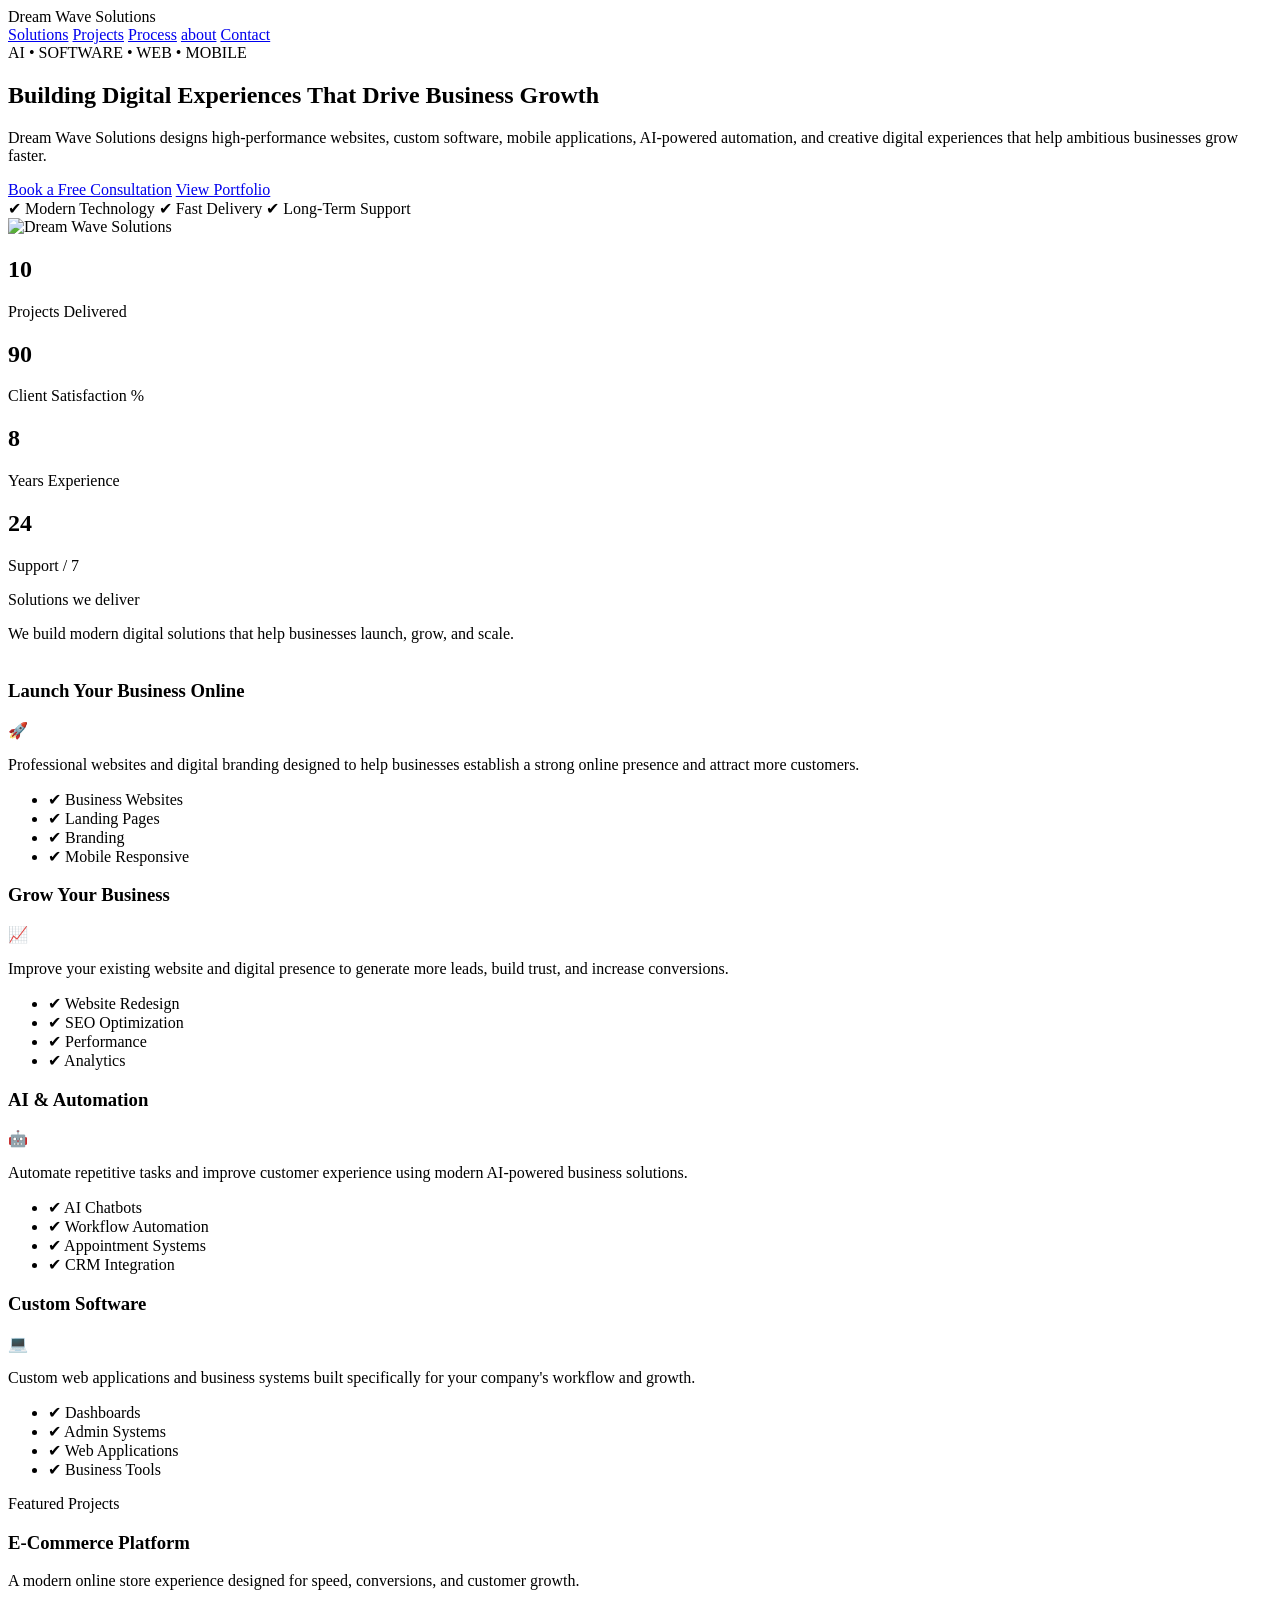
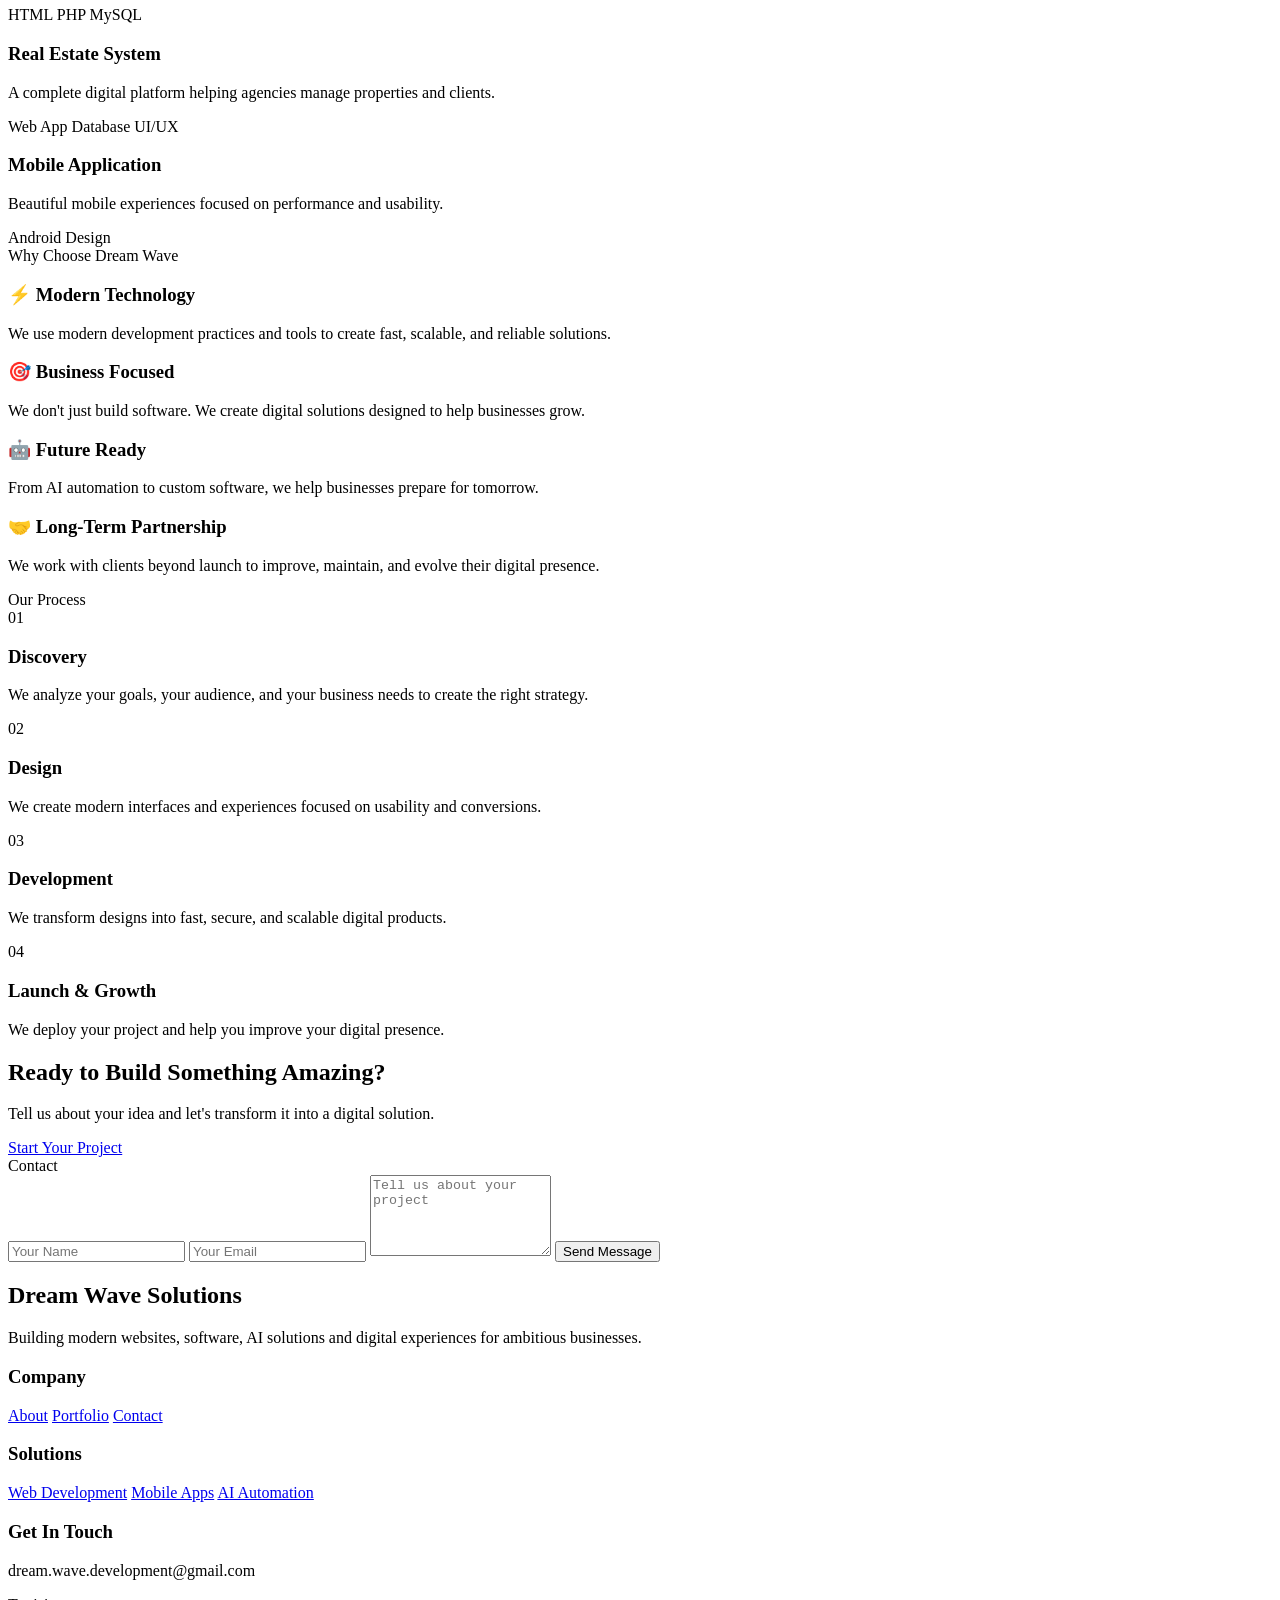
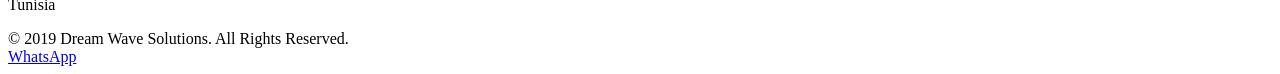
==== index.html @ eea2f9a0 "Update index.html" ====
<!DOCTYPE html>
<html lang="en">

<head>
    <meta charset="UTF-8" />
    <meta name="viewport" content="width=device-width, initial-scale=1.0" />
    <title>Dream Wave Solutions</title>

    <link href="https://fonts.googleapis.com/css2?family=Inter:wght@300;400;500;600;700&display=swap" rel="stylesheet">
    <link rel="stylesheet" href="css/style.css">

</head>

<body>
    <div class="cursor-dot"></div>
    <div class="cursor-glow"></div>
    <div class="blur blur1"></div>
    <div class="blur blur2"></div>

    <div class="nav">
        <div class="logo">
            <span>Dream Wave</span> Solutions
        </div>
        <div>
            <a href="solutions.html" data-section="solutions">Solutions</a>
            <a href="projects.html" data-section="work">Projects</a>
            <a href="process.html" data-section="process">Process</a>
            <a href="about.html" data-section="why">about</a>
            <a href="contact.html" data-section="contact">Contact</a>
        </div>
        <div class="scroll-progress"></div>
    </div>

    <section class="hero">
        <div class="hero-content">
            <div class="hero-grid"></div>

            <div class="hero-badge">

                AI • SOFTWARE • WEB • MOBILE

            </div>
            <h1>Building Digital Experiences That Drive Business Growth</h1>
            <p>Dream Wave Solutions designs high-performance websites, custom software, mobile applications, AI-powered automation, and creative digital experiences that help ambitious businesses grow faster.</p>

            <div class="cta">
                <a href="contact.html" class="btn primary">Book a Free Consultation</a>
                <a href="projects.html" class="btn secondary">View Portfolio</a>
            </div>
            <div class="trust">

                ✔ Modern Technology ✔ Fast Delivery ✔ Long-Term Support

            </div>

        </div>
        <div class="hero-visual">

            <div class="laptop">

                <div class="screen">

                    <div class="screen-glow"></div>
                    <img src="assets/images/Dream_Wave.png" alt="Dream Wave Solutions" class="laptop-screen-image">

                </div>

            </div>

        </div>
    </section>

    <section class="stats">

        <div class="stat">
            <h2 class="count" data-target="40">10</h2>
            <p>Projects Delivered</p>
        </div>

        <div class="stat">
            <h2 class="count" data-target="100">90</h2>
            <p>Client Satisfaction %</p>
        </div>

        <div class="stat">
            <h2 class="count" data-target="8">8</h2>
            <p>Years Experience</p>
        </div>

        <div class="stat">
            <h2 class="count" data-target="24">24</h2>
            <p>Support / 7</p>
        </div>

    </section>

    <section id="solutions">
        <div class="title">
            Solutions we deliver
        </div>

        <p class="section-subtitle">
            We build modern digital solutions that help businesses launch, grow, and scale.
            <br>
            <br>
        </p>


        <div class="grid">

            <div class="card">

                <h3>Launch Your Business Online</h3>
                <div class="icon">🚀</div>

                <p>
                    Professional websites and digital branding designed to help businesses establish a strong online presence and attract more customers.
                </p>

                <ul>
                    <li>✔ Business Websites</li>
                    <li>✔ Landing Pages</li>
                    <li>✔ Branding</li>
                    <li>✔ Mobile Responsive</li>
                </ul>
            </div>

            <div class="card">

                <h3>Grow Your Business</h3>
                <div class="icon">📈</div>

                <p>
                    Improve your existing website and digital presence to generate more leads, build trust, and increase conversions.
                </p>

                <ul>
                    <li>✔ Website Redesign</li>
                    <li>✔ SEO Optimization</li>
                    <li>✔ Performance</li>
                    <li>✔ Analytics</li>
                </ul>
            </div>

            <div class="card">

                <h3>AI & Automation</h3>
                <div class="icon">🤖</div>

                <p>
                    Automate repetitive tasks and improve customer experience using modern AI-powered business solutions.
                </p>

                <ul>
                    <li>✔ AI Chatbots</li>
                    <li>✔ Workflow Automation</li>
                    <li>✔ Appointment Systems</li>
                    <li>✔ CRM Integration</li>
                </ul>
            </div>

            <div class="card">

                <h3>Custom Software</h3>
                <div class="icon">💻</div>


                <p>
                    Custom web applications and business systems built specifically for your company's workflow and growth.
                </p>

                <ul>
                    <li>✔ Dashboards</li>
                    <li>✔ Admin Systems</li>
                    <li>✔ Web Applications</li>
                    <li>✔ Business Tools</li>
                </ul>
            </div>

        </div>

    </section>
    <section id="work">

        <div class="title">
            Featured Projects
        </div>


        <div class="projects">


            <div class="project-card">

                <div class="project-image ecommerce">
                </div>

                <div class="project-content">

                    <h3>E-Commerce Platform</h3>

                    <p>
                        A modern online store experience designed for speed, conversions, and customer growth.
                    </p>

                    <div class="tags">
                        <span>HTML</span>
                        <span>PHP</span>
                        <span>MySQL</span>
                    </div>

                </div>

            </div>



            <div class="project-card">

                <div class="project-image realestate">
                </div>

                <div class="project-content">

                    <h3>Real Estate System</h3>

                    <p>
                        A complete digital platform helping agencies manage properties and clients.
                    </p>

                    <div class="tags">
                        <span>Web App</span>
                        <span>Database</span>
                        <span>UI/UX</span>
                    </div>

                </div>

            </div>



            <div class="project-card">

                <div class="project-image mobile">
                </div>

                <div class="project-content">

                    <h3>Mobile Application</h3>

                    <p>
                        Beautiful mobile experiences focused on performance and usability.
                    </p>

                    <div class="tags">
                        <span>Android</span>
                        <span>Design</span>
                    </div>

                </div>

            </div>


        </div>

    </section>

    <section id="why">

        <div class="title">
            Why Choose Dream Wave
        </div>


        <div class="grid">

            <div class="card">

                <h3>⚡ Modern Technology</h3>

                <p>
                    We use modern development practices and tools to create fast, scalable, and reliable solutions.
                </p>

            </div>


            <div class="card">

                <h3>🎯 Business Focused</h3>

                <p>
                    We don't just build software. We create digital solutions designed to help businesses grow.
                </p>

            </div>


            <div class="card">

                <h3>🤖 Future Ready</h3>

                <p>
                    From AI automation to custom software, we help businesses prepare for tomorrow.
                </p>

            </div>


            <div class="card">

                <h3>🤝 Long-Term Partnership</h3>

                <p>
                    We work with clients beyond launch to improve, maintain, and evolve their digital presence.
                </p>

            </div>


        </div>

    </section>
    <section id="process">

        <div class="title">
            Our Process
        </div>


        <div class="timeline">


            <div class="step">

                <div class="number">
                    01
                </div>

                <div class="step-content">

                    <h3>Discovery</h3>

                    <p>
                        We analyze your goals, your audience, and your business needs to create the right strategy.
                    </p>

                </div>

            </div>



            <div class="step">

                <div class="number">
                    02
                </div>

                <div class="step-content">

                    <h3>Design</h3>

                    <p>
                        We create modern interfaces and experiences focused on usability and conversions.
                    </p>

                </div>

            </div>



            <div class="step">

                <div class="number">
                    03
                </div>

                <div class="step-content">

                    <h3>Development</h3>

                    <p>
                        We transform designs into fast, secure, and scalable digital products.
                    </p>

                </div>

            </div>



            <div class="step">

                <div class="number">
                    04
                </div>

                <div class="step-content">

                    <h3>Launch & Growth</h3>

                    <p>
                        We deploy your project and help you improve your digital presence.
                    </p>

                </div>

            </div>


        </div>


    </section>

    <section class="cta-section">

        <h2>
            Ready to Build Something Amazing?
        </h2>

        <p>
            Tell us about your idea and let's transform it into a digital solution.
        </p>

        <a href="#contact" class="btn primary">
        Start Your Project
        </a>

    </section>



    <section id="contact">
        <div class="title">Contact</div>

        <form class="contact-box" action="https://formsubmit.co/dreamwavesolutions@gmail.com" method="POST">
            <input type="hidden" name="_captcha" value="false">
            <input type="hidden" name="_subject" value="New Client Request">

            <input type="text" name="name" placeholder="Your Name" required>
            <input type="email" name="email" placeholder="Your Email" required>
            <textarea name="message" rows="5" placeholder="Tell us about your project" required></textarea>

            <button type="submit">Send Message</button>
        </form>
    </section>

    <footer class="footer">

        <div class="footer-grid">

            <div>

                <h2>Dream Wave Solutions</h2>

                <p>
                    Building modern websites, software, AI solutions and digital experiences for ambitious businesses.
                </p>

            </div>


            <div>

                <h3>Company</h3>

                <a href="#">About</a>
                <a href="#">Portfolio</a>
                <a href="#">Contact</a>

            </div>


            <div>

                <h3>Solutions</h3>

                <a href="#">Web Development</a>
                <a href="#">Mobile Apps</a>
                <a href="#">AI Automation</a>

            </div>


            <div>

                <h3>Get In Touch</h3>

                <p>dream.wave.development@gmail.com </p>

                <p>Tunisia</p>

            </div>

        </div>

        <div class="copyright">

            © 2019 Dream Wave Solutions. All Rights Reserved.

        </div>

    </footer>

    <a class="wa" href="https://wa.me/21654030445">WhatsApp</a>
    <script src="js/script.js"></script>

</body>

</html>
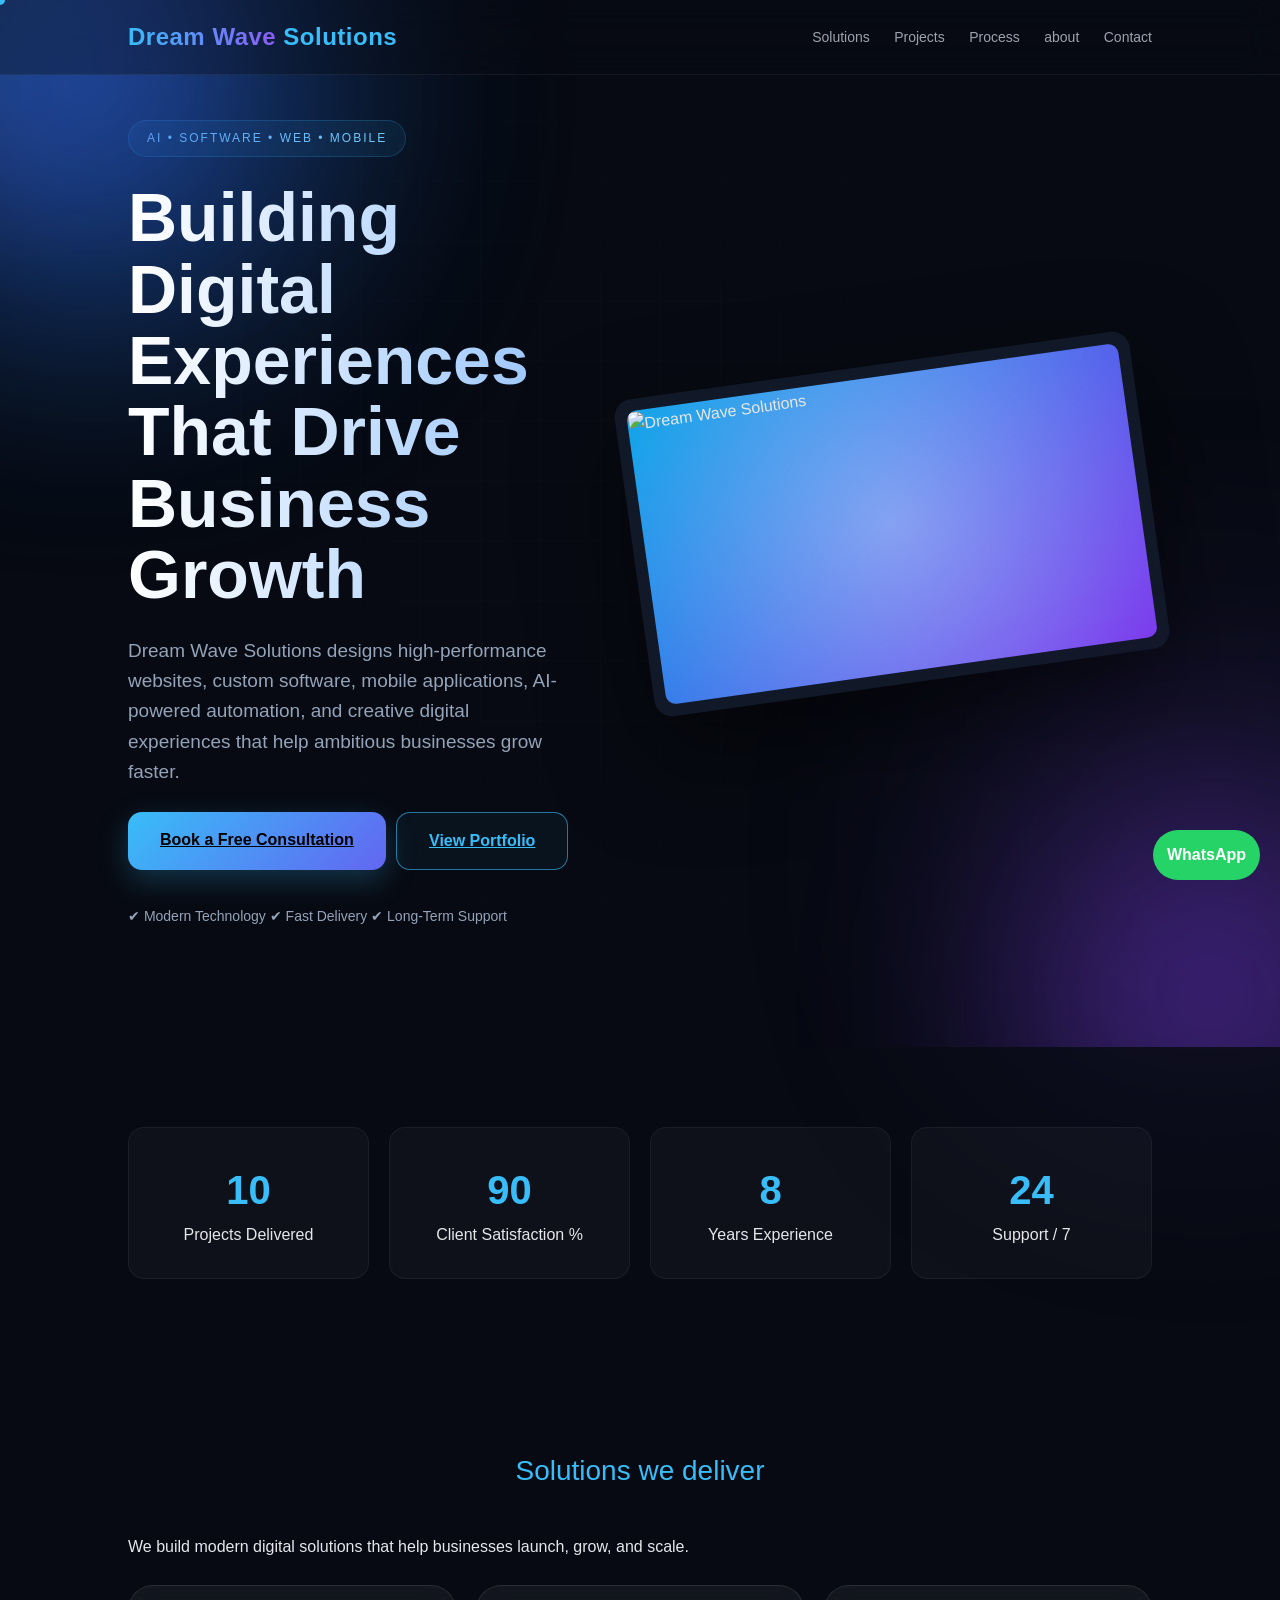
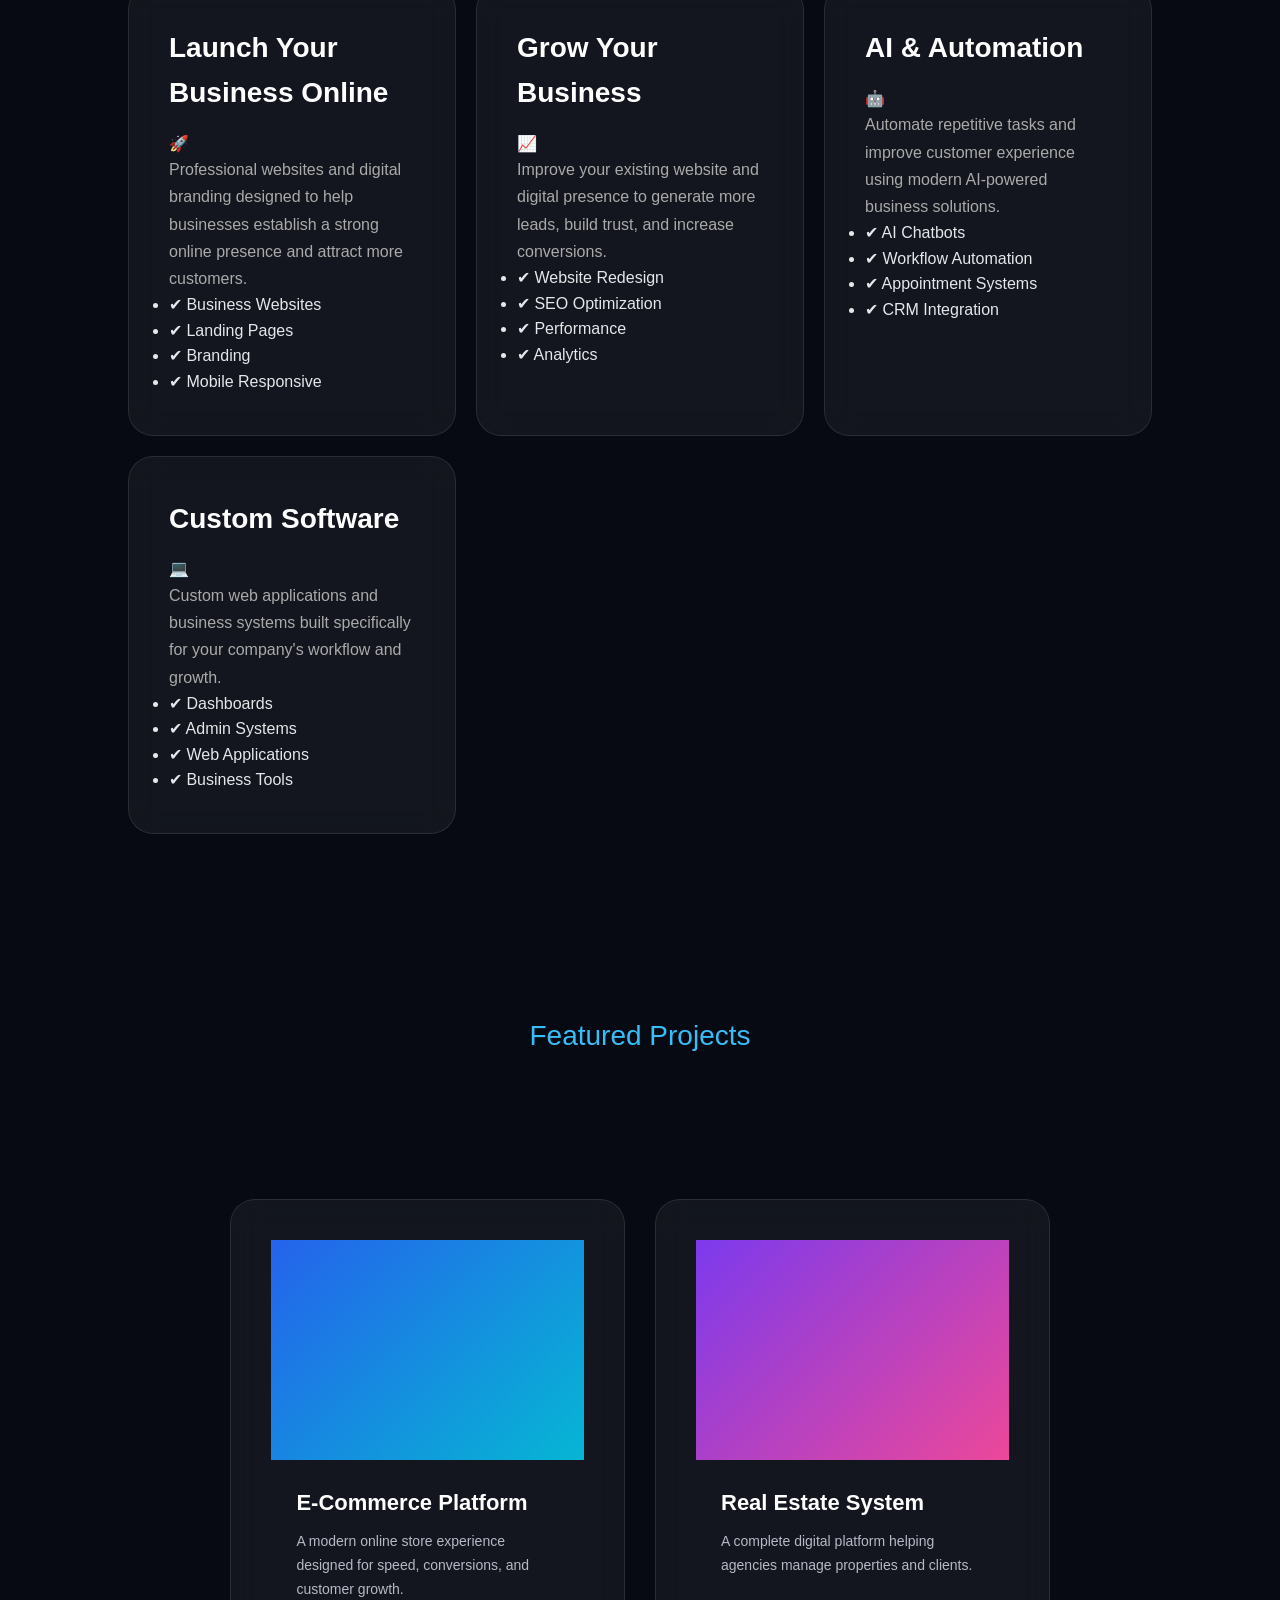
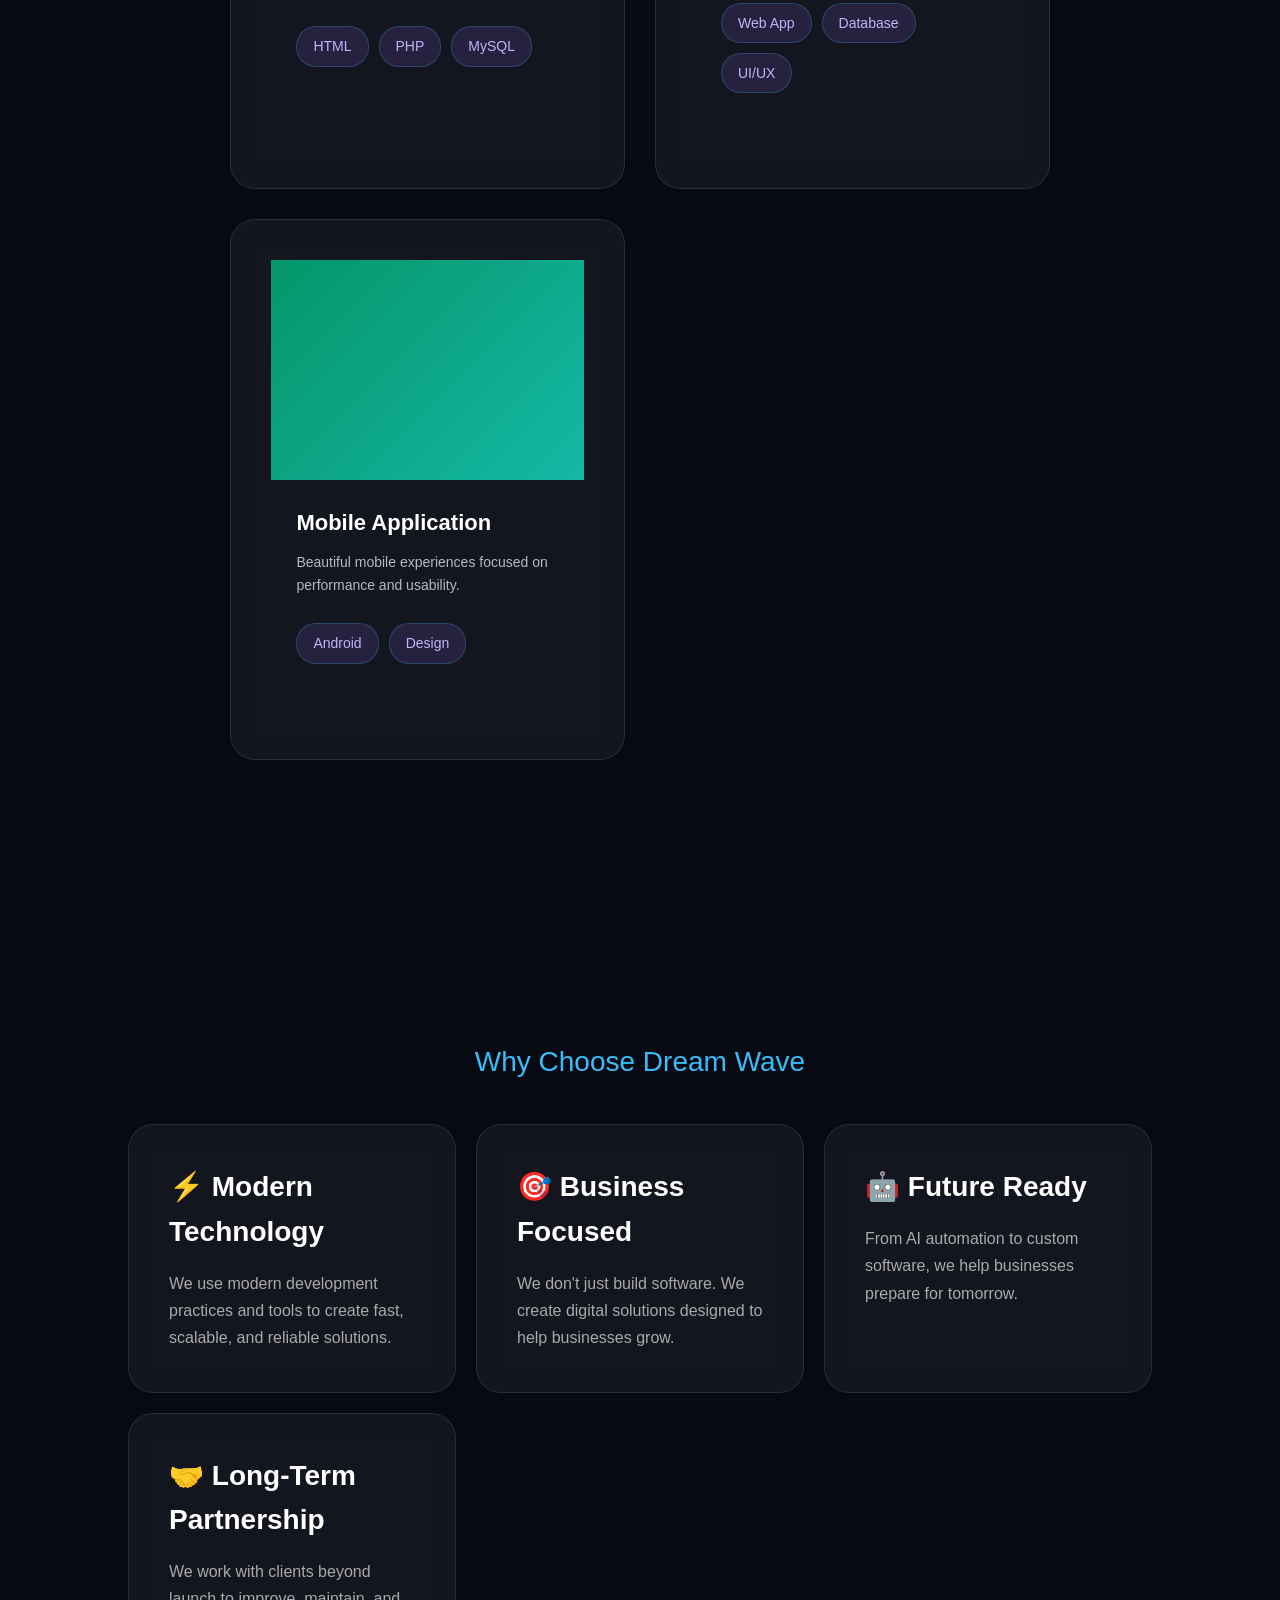
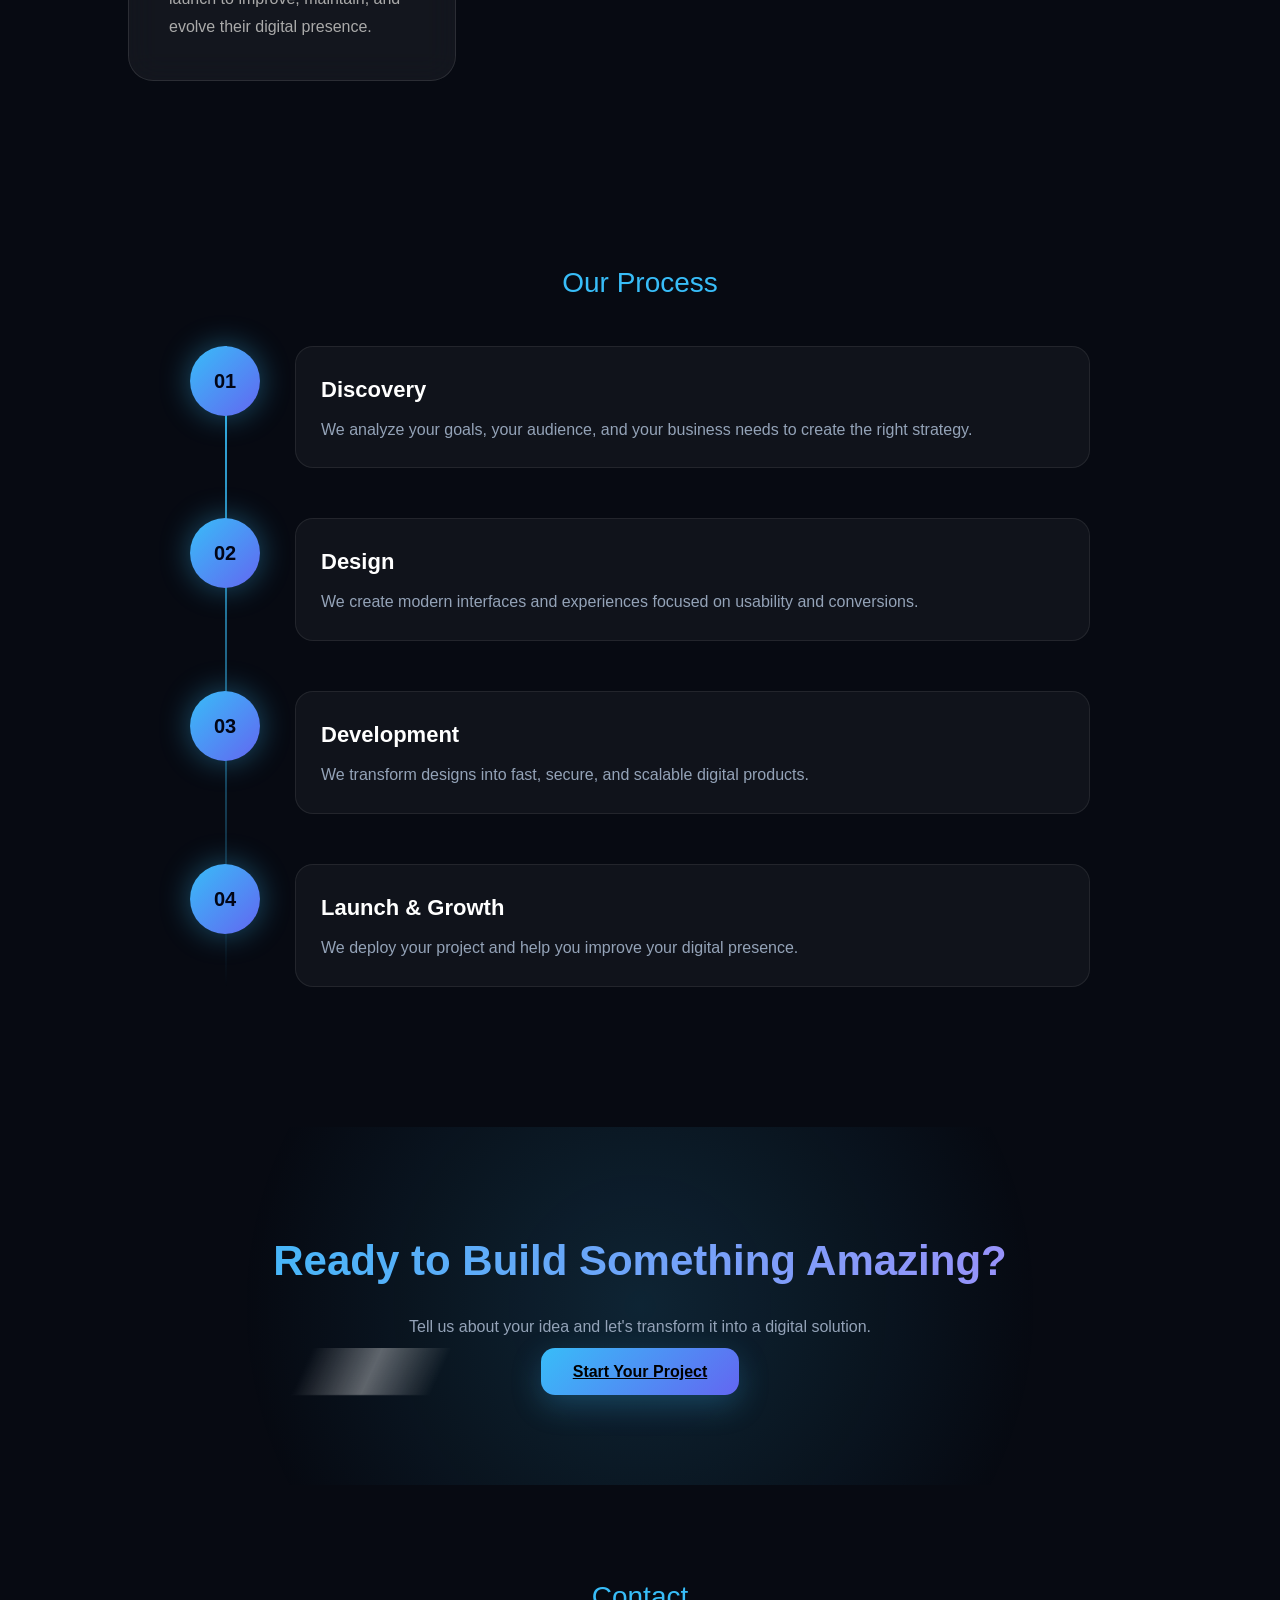
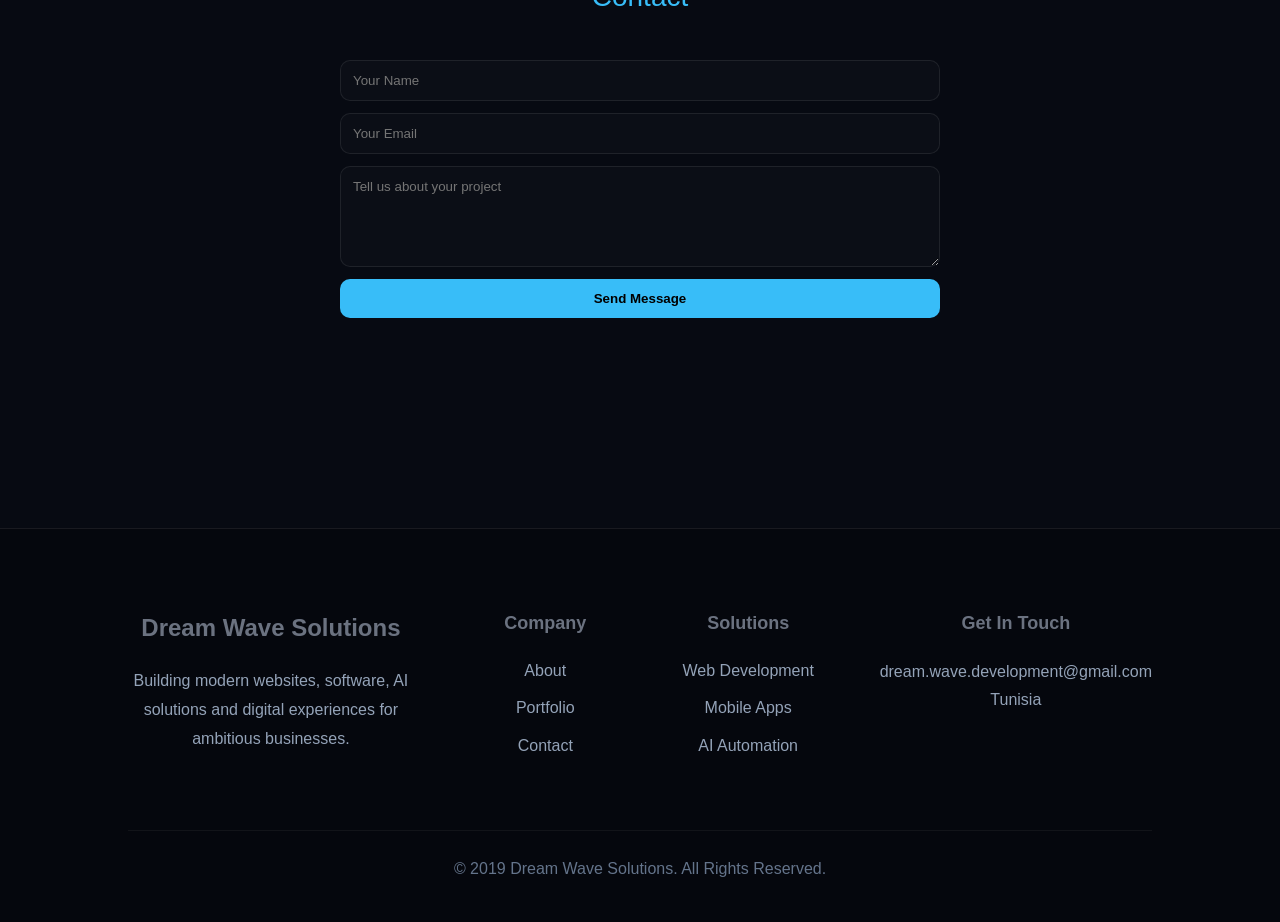
==== commit 41584bcb: "Update index.html" ====
--- a/index.html
+++ b/index.html
@@ -7,7 +7,7 @@
     <title>Dream Wave Solutions</title>
 
     <link href="https://fonts.googleapis.com/css2?family=Inter:wght@300;400;500;600;700&display=swap" rel="stylesheet">
-    <link rel="stylesheet" href="css/style.css">
+    <link rel="stylesheet" href="style.css">
 
 </head>
 
@@ -508,7 +508,7 @@
     </footer>
 
     <a class="wa" href="https://wa.me/21654030445">WhatsApp</a>
-    <script src="js/script.js"></script>
+    <script src="script.js"></script>
 
 </body>
 
--- a/style.css
+++ b/style.css
@@ -0,0 +1,1450 @@
+
+* {
+    margin: 0;
+    padding: 0;
+    box-sizing: border-box;
+    font-family: 'Inter', sans-serif;
+}
+
+.blur {
+    position: fixed;
+    border-radius: 50%;
+    filter: blur(140px);
+    opacity: .18;
+    z-index: -1;
+    animation: floatGlow 18s ease-in-out infinite;
+}
+
+.blur1 {
+    width: 420px;
+    height: 420px;
+    background: #38bdf8;
+    top: -120px;
+    left: -120px;
+}
+
+.blur2 {
+    width: 380px;
+    height: 380px;
+    background: #8b5cf6;
+    bottom: -150px;
+    right: -120px;
+    animation-delay: 8s;
+}
+
+@keyframes floatGlow {
+    0%,
+    100% {
+        transform: translate(0, 0);
+    }
+    50% {
+        transform: translate(60px, -40px);
+    }
+}
+
+
+/* ==========================
+PROCESS TIMELINE
+========================== */
+
+.timeline {
+    max-width: 900px;
+    margin: auto;
+    position: relative;
+}
+
+.timeline::before {
+    content: "";
+    position: absolute;
+    left: 35px;
+    top: 0;
+    width: 2px;
+    height: 100%;
+    background: linear-gradient( #38bdf8, transparent);
+}
+
+.step {
+    display: flex;
+    gap: 35px;
+    margin-bottom: 50px;
+    position: relative;
+}
+
+.number {
+    width: 70px;
+    height: 70px;
+    border-radius: 50%;
+    display: flex;
+    align-items: center;
+    justify-content: center;
+    background: linear-gradient( 135deg, #38bdf8, #6366f1);
+    color: #020617;
+    font-weight: 800;
+    font-size: 20px;
+    box-shadow: 0 0 30px rgba(56, 189, 248, .4);
+    z-index: 2;
+}
+
+.step-content {
+    flex: 1;
+    background: rgba(255, 255, 255, .04);
+    border: 1px solid rgba(255, 255, 255, .08);
+    padding: 25px;
+    border-radius: 18px;
+    transition: .4s;
+}
+
+.step-content:hover {
+    transform: translateX(10px);
+    border-color: #38bdf8;
+    box-shadow: 0 20px 50px rgba(56, 189, 248, .15);
+}
+
+.step-content h3 {
+    font-size: 22px;
+    margin-bottom: 10px;
+    color: white;
+}
+
+.step-content p {
+    color: #94a3b8;
+}
+
+body {
+    background: #070A12;
+    color: #E5E7EB;
+    line-height: 1.6;
+}
+
+.stats {
+    display: grid;
+    grid-template-columns: repeat(auto-fit, minmax(200px, 1fr));
+    gap: 20px;
+    padding: 80px 10%;
+    text-align: center;
+}
+
+.stat {
+    background: rgba(255, 255, 255, 0.03);
+    border: 1px solid rgba(255, 255, 255, 0.05);
+    padding: 30px;
+    border-radius: 16px;
+    transition: 0.3s;
+}
+
+.stat:hover {
+    transform: translateY(-6px);
+    border-color: #38bdf8;
+}
+
+.stat h2 {
+    font-size: 40px;
+    color: #38bdf8;
+}
+
+
+/* =====================
+PROJECT CARDS
+===================== */
+
+.projects {
+    display: grid;
+    grid-template-columns: repeat(auto-fit, minmax(280px, 1fr));
+    gap: 30px;
+}
+
+.project-card {
+    background: rgba(255, 255, 255, 0.04);
+    border: 1px solid rgba(255, 255, 255, 0.08);
+    border-radius: 20px;
+    overflow: hidden;
+    transition: .4s;
+}
+
+.project-card {
+    position: relative;
+    background: linear-gradient( 145deg, rgba(255, 255, 255, 0.08), rgba(255, 255, 255, 0.02));
+    border: 1px solid rgba(255, 255, 255, 0.08);
+    border-radius: 22px;
+    overflow: hidden;
+    transition: .5s ease;
+    backdrop-filter: blur(15px);
+}
+
+.project-card::before {
+    content: "";
+    position: absolute;
+    inset: 0;
+    background: linear-gradient( 120deg, transparent, rgba(56, 189, 248, .25), transparent);
+    transform: translateX(-100%);
+    transition: .7s;
+}
+
+.project-card:hover::before {
+    transform: translateX(100%);
+}
+
+.project-card:hover {
+    transform: translateY(-15px) scale(1.02);
+    border-color: #38bdf8;
+    box-shadow: 0 30px 80px rgba(56, 189, 248, .25);
+}
+
+.project-card {
+    position: relative;
+    background: linear-gradient( 145deg, rgba(255, 255, 255, 0.08), rgba(255, 255, 255, 0.02));
+    border: 1px solid rgba(255, 255, 255, 0.08);
+    border-radius: 22px;
+    overflow: hidden;
+    transition: .5s ease;
+    backdrop-filter: blur(15px);
+}
+
+.project-card::before {
+    content: "";
+    position: absolute;
+    inset: 0;
+    background: linear-gradient( 120deg, transparent, rgba(56, 189, 248, .25), transparent);
+    transform: translateX(-100%);
+    transition: .7s;
+}
+
+.project-card:hover::before {
+    transform: translateX(100%);
+}
+
+.project-card:hover {
+    transform: translateY(-15px) scale(1.02);
+    border-color: #38bdf8;
+    box-shadow: 0 30px 80px rgba(56, 189, 248, .25);
+}
+
+.project-image {
+    height: 220px;
+    position: relative;
+    overflow: hidden;
+}
+
+.project-image::after {
+    content: "VIEW PROJECT";
+    position: absolute;
+    inset: 0;
+    display: flex;
+    align-items: center;
+    justify-content: center;
+    background: rgba(5, 7, 18, .75);
+    color: white;
+    font-weight: 700;
+    letter-spacing: 2px;
+    opacity: 0;
+    transition: .4s;
+}
+
+.project-card:hover .project-image::after {
+    opacity: 1;
+}
+
+
+/* Temporary premium gradients
+later we replace with screenshots */
+
+.ecommerce {
+    background: linear-gradient(135deg, #2563eb, #06b6d4);
+}
+
+.realestate {
+    background: linear-gradient(135deg, #7c3aed, #ec4899);
+}
+
+.mobile {
+    background: linear-gradient(135deg, #059669, #14b8a6);
+}
+
+.project-content {
+    padding: 25px;
+}
+
+.project-content h3 {
+    font-size: 22px;
+    margin-bottom: 10px;
+    color: white;
+}
+
+.project-content p {
+    color: #94a3b8;
+    font-size: 14px;
+}
+
+.tags {
+    display: flex;
+    gap: 8px;
+    margin-top: 20px;
+    flex-wrap: wrap;
+}
+
+.tags span {
+    padding: 6px 14px;
+    border-radius: 30px;
+    font-size: 12px;
+    background: rgba(56, 189, 248, .1);
+    border: 1px solid rgba(56, 189, 248, .25);
+    color: #7dd3fc;
+    transition: .3s;
+}
+
+.tags span:hover {
+    background: #38bdf8;
+    color: #020617;
+}
+
+
+/* NAV */
+
+.nav {
+    position: fixed;
+    top: 0;
+    width: 100%;
+    padding: 18px 10%;
+    display: flex;
+    justify-content: space-between;
+    align-items: center;
+    background: rgba(10, 12, 20, 0.35);
+    backdrop-filter: blur(18px);
+    border-bottom: 1px solid rgba(255, 255, 255, 0.06);
+    z-index: 1000;
+    transition: 0.3s ease;
+}
+
+
+/* when scrolling effect */
+
+.scroll-progress {
+    position: absolute;
+    left: 0;
+    bottom: 0;
+    height: 2px;
+    width: 0%;
+    background: linear-gradient( 90deg, #38bdf8, #8b5cf6);
+    transition: width .1s linear;
+}
+
+.nav.scrolled {
+    top: 10px;
+    background: rgba(7, 10, 18, .9);
+    box-shadow: 0 15px 40px rgba(0, 0, 0, .35);
+}
+
+.nav.scrolled {
+    background: rgba(10, 12, 20, 0.75);
+    border-bottom: 1px solid rgba(56, 189, 248, 0.2);
+    box-shadow: 0 10px 30px rgba(0, 0, 0, 0.3);
+}
+
+.logo {
+    font-weight: 700;
+    color: #38bdf8;
+    letter-spacing: 1px;
+}
+
+.nav a {
+    margin-left: 20px;
+    text-decoration: none;
+    color: #9CA3AF;
+    font-size: 14px;
+}
+
+.nav a:hover {
+    color: #38bdf8;
+}
+
+.nav a.active {
+    color: #38bdf8;
+}
+
+.nav a.active::after {
+    content: "";
+    display: block;
+    height: 2px;
+    margin-top: 6px;
+    background: #38bdf8;
+    border-radius: 2px;
+    animation: growLine .3s;
+}
+
+@keyframes growLine {
+    from {
+        width: 0;
+    }
+    to {
+        width: 100%;
+    }
+}
+
+
+/* GRID */
+
+.hero-grid {
+    position: absolute;
+    inset: 0;
+    background-image: linear-gradient(rgba(255, 255, 255, .04) 1px, transparent 1px), linear-gradient(90deg, rgba(255, 255, 255, .04) 1px, transparent 1px);
+    background-size: 60px 60px;
+    mask-image: radial-gradient(circle, #fff 20%, transparent 90%);
+    opacity: .35;
+    pointer-events: none;
+    animation: gridMove 25s linear infinite;
+}
+
+@keyframes gridMove {
+    from {
+        transform: translateY(0);
+    }
+    to {
+        transform: translateY(60px);
+    }
+}
+
+.logo {
+    font-size: 24px;
+    font-weight: 800;
+    letter-spacing: .5px;
+}
+
+.logo span {
+    background: linear-gradient(90deg, #38bdf8, #8b5cf6);
+    -webkit-background-clip: text;
+    -webkit-text-fill-color: transparent;
+}
+
+.footer {
+    margin-top: 120px;
+    padding: 80px 10% 40px;
+    border-top: 1px solid rgba(255, 255, 255, .08);
+    background: #05070d;
+}
+
+.footer-grid {
+    display: grid;
+    grid-template-columns: 2fr 1fr 1fr 1fr;
+    gap: 60px;
+}
+
+.footer h2 {
+    margin-bottom: 20px;
+}
+
+.footer h3 {
+    margin-bottom: 20px;
+    font-size: 18px;
+}
+
+.footer a {
+    display: block;
+    margin: 12px 0;
+    color: #94a3b8;
+    text-decoration: none;
+    transition: .3s;
+}
+
+.footer a:hover {
+    color: #38bdf8;
+}
+
+.footer p {
+    color: #94a3b8;
+    line-height: 1.8;
+}
+
+.copyright {
+    margin-top: 60px;
+    padding-top: 25px;
+    text-align: center;
+    border-top: 1px solid rgba(255, 255, 255, .05);
+    color: #64748b;
+}
+
+
+/* HERO */
+
+.hero-visual {
+    display: flex;
+    justify-content: center;
+    align-items: center;
+}
+
+.laptop {
+    width: 520px;
+    height: 320px;
+    background: #111827;
+    border-radius: 18px;
+    padding: 12px;
+    box-shadow: 0 40px 100px rgba(0, 0, 0, .5);
+    transform: rotate(-8deg);
+    transition: .4s;
+}
+
+.laptop:hover {
+    transform: rotate(-5deg) translateY(-10px);
+}
+
+.screen {
+    width: 100%;
+    height: 100%;
+    border-radius: 10px;
+    overflow: hidden;
+    background: linear-gradient( 135deg, #0ea5e9, #7c3aed);
+    position: relative;
+}
+
+.screen-glow {
+    position: absolute;
+    inset: 0;
+    background: radial-gradient(circle, rgba(255, 255, 255, .35), transparent);
+    animation: pulseGlow 4s infinite;
+}
+
+.laptop-screen-image {
+    position: relative;
+    width: 100%;
+    height: 100%;
+    object-fit: fill;
+    left: 1px;
+    top: 1px;
+    right: 1px;
+    bottom: 1px;
+    z-index: 2;
+}
+
+@keyframes pulseGlow {
+    0%,
+    100% {
+        opacity: .3;
+    }
+    50% {
+        opacity: .7;
+    }
+}
+
+.trust {
+    margin-top: 35px;
+    display: flex;
+    gap: 25px;
+    flex-wrap: wrap;
+    color: #94a3b8;
+    font-size: 14px;
+}
+
+.hero {
+    min-height: 100vh;
+    display: grid;
+    grid-template-columns: 1fr 1fr;
+    align-items: center;
+    gap: 60px;
+    padding: 120px 10%;
+    position: relative;
+    overflow: hidden;
+}
+
+.hero-badge {
+    display: inline-block;
+    padding: 8px 18px;
+    border-radius: 40px;
+    margin-bottom: 25px;
+    font-size: 12px;
+    letter-spacing: 2px;
+    background: rgba(56, 189, 248, .08);
+    border: 1px solid rgba(56, 189, 248, .2);
+    color: #7dd3fc;
+    text-transform: uppercase;
+}
+
+.hero h1 {
+    font-size: 68px;
+    font-weight: 800;
+    line-height: 1.05;
+    max-width: 950px;
+    background: linear-gradient(90deg, #ffffff, #60a5fa, #a78bfa);
+    background-size: 300% 100%;
+    -webkit-background-clip: text;
+    -webkit-text-fill-color: transparent;
+    animation: fadeUp 1.2s ease forwards, gradientMove 6s ease infinite;
+}
+
+.hero p {
+    opacity: 0;
+    max-width: 700px;
+    margin-top: 25px;
+    font-size: 19px;
+    color: #94a3b8;
+    animation: fadeUp 1.2s ease forwards;
+    animation-delay: .4s;
+}
+
+@keyframes fadeUp {
+    from {
+        opacity: 0;
+        transform: translateY(40px);
+    }
+    to {
+        opacity: 1;
+        transform: translateY(0);
+    }
+}
+
+@keyframes gradientText {
+    0% {
+        background-position: 0%;
+    }
+    100% {
+        background-position: 300%;
+    }
+}
+
+.reveal {
+    opacity: 0;
+    transform: translateY(50px);
+    transition: opacity .8s ease, transform .8s ease;
+}
+
+.reveal.active {
+    opacity: 1;
+    transform: translateY(0);
+}
+
+.card,
+.project-card,
+.process-card {
+    opacity: 0;
+    transform: translateY(40px);
+    transition: opacity .7s ease, transform .7s ease;
+    position: relative;
+    overflow: hidden;
+}
+
+.card.active,
+.project-card.active,
+.process-card.active {
+    opacity: 1;
+    transform: translateY(0);
+}
+
+.card::before,
+.project-card::before {
+    content: "";
+    position: absolute;
+    top: -100%;
+    left: -100%;
+    width: 200%;
+    height: 200%;
+    background: radial-gradient( circle, rgba(56, 189, 248, .12), transparent 60%);
+    transition: .5s;
+    pointer-events: none;
+}
+
+.cta {
+    margin-top: 25px;
+    display: flex;
+    gap: 10px;
+}
+
+a,
+button {
+    cursor: none;
+}
+
+.btn {
+    overflow: hidden;
+    padding: 15px 32px;
+    border-radius: 14px;
+    font-weight: 600;
+    transition: .35s;
+    position: relative;
+    transition: transform .18s ease, box-shadow .25s ease;
+    will-change: transform;
+}
+
+.btn::before {
+    content: "";
+    position: absolute;
+    top: 0;
+    left: -120%;
+    width: 70%;
+    height: 100%;
+    background: linear-gradient( 90deg, transparent, rgba(255, 255, 255, .35), transparent);
+    transform: skewX(-25deg);
+    transition: .7s;
+}
+
+.btn:hover::before {
+    left: 180%;
+}
+
+.btn:hover {
+    transform: translateY(-4px);
+    box-shadow: 0 20px 40px rgba(56, 189, 248, .25);
+}
+
+.cursor-glow {
+    position: fixed;
+    width: 450px;
+    height: 450px;
+    border-radius: 50%;
+    pointer-events: none;
+    background: radial-gradient( circle, rgba(56, 189, 248, .22) 0%, rgba(139, 92, 246, .18) 40%, transparent 75%);
+    filter: blur(60px);
+    transform: translate(-50%, -50%);
+    z-index: -1;
+    transition: left .08s linear, top .08s linear;
+}
+
+.cursor-dot {
+    position: fixed;
+    width: 10px;
+    height: 10px;
+    border-radius: 50%;
+    background: #38bdf8;
+    pointer-events: none;
+    z-index: 99999;
+    transform: translate(-50%, -50%);
+    transition: width .2s, height .2s, background .2s;
+}
+
+
+/* PRIMARY */
+
+.primary {
+    background: linear-gradient(135deg, #38bdf8, #6366f1);
+    color: black;
+    box-shadow: 0 10px 30px rgba(56, 189, 248, 0.25);
+}
+
+.primary:hover {
+    transform: translateY(-3px) scale(1.03);
+    box-shadow: 0 15px 40px rgba(56, 189, 248, 0.35);
+}
+
+
+/* SECONDARY */
+
+.secondary {
+    border: 1px solid rgba(56, 189, 248, 0.6);
+    color: #38bdf8;
+    background: rgba(56, 189, 248, 0.05);
+}
+
+.secondary:hover {
+    transform: translateY(-3px);
+    background: rgba(56, 189, 248, 0.15);
+}
+
+
+/* SECTIONS */
+
+section {
+    padding: 90px 10%;
+}
+
+.title {
+    text-align: center;
+    font-size: 28px;
+    margin-bottom: 40px;
+    color: #38bdf8;
+}
+
+
+/* GRID */
+
+.grid {
+    display: grid;
+    grid-template-columns: repeat(auto-fit, minmax(260px, 1fr));
+    gap: 20px;
+}
+
+.card {
+    position: relative;
+    overflow: hidden;
+    padding: 35px;
+    border-radius: 20px;
+    background: linear-gradient( 145deg, rgba(255, 255, 255, .06), rgba(255, 255, 255, .02));
+    border: 1px solid rgba(255, 255, 255, .08);
+    transition: .4s ease;
+    backdrop-filter: blur(15px);
+}
+
+.card::before {
+    content: "";
+    position: absolute;
+    top: 0;
+    left: -120%;
+    width: 70%;
+    height: 100%;
+    background: linear-gradient( 90deg, transparent, rgba(255, 255, 255, .12), transparent);
+    transform: skewX(-20deg);
+    transition: .8s;
+}
+
+.card:hover::before {
+    left: 150%;
+}
+
+.card:hover {
+    transform: translateY(-12px);
+    border-color: #38bdf8;
+    box-shadow: 0 20px 60px rgba(56, 189, 248, .18);
+}
+
+.card h3 {
+    margin-bottom: 18px;
+    font-size: 22px;
+    color: white;
+}
+
+.card p {
+    color: #94a3b8;
+    line-height: 1.8;
+}
+
+
+/* PORTFOLIO */
+
+.project {
+    height: 160px;
+    border-radius: 14px;
+    background: linear-gradient(135deg, #111827, #0B1220);
+    border: 1px solid rgba(255, 255, 255, 0.05);
+    display: flex;
+    align-items: center;
+    justify-content: center;
+    color: #6B7280;
+}
+
+
+/* CONTACT */
+
+.contact-box {
+    max-width: 600px;
+    margin: auto;
+    display: flex;
+    flex-direction: column;
+    gap: 12px;
+}
+
+input,
+textarea {
+    padding: 12px;
+    border-radius: 10px;
+    border: 1px solid rgba(255, 255, 255, 0.08);
+    background: rgba(255, 255, 255, 0.02);
+    color: white;
+    outline: none;
+}
+
+button {
+    padding: 12px;
+    border-radius: 10px;
+    border: none;
+    background: #38bdf8;
+    font-weight: 700;
+    cursor: pointer;
+}
+
+
+/* FOOTER */
+
+footer {
+    text-align: center;
+    padding: 30px;
+    border-top: 1px solid rgba(255, 255, 255, 0.05);
+    color: #6B7280;
+}
+
+
+/* WHATSAPP */
+
+.wa {
+    position: fixed;
+    bottom: 20px;
+    right: 20px;
+    background: #25D366;
+    color: white;
+    padding: 12px 14px;
+    border-radius: 50px;
+    text-decoration: none;
+    font-weight: 600;
+}
+
+.cta-section {
+    text-align: center;
+    padding: 100px 10%;
+    background: radial-gradient( circle, rgba(56, 189, 248, .15), transparent 60%);
+}
+
+.cta-section h2 {
+    font-size: 42px;
+    background: linear-gradient( 90deg, #38bdf8, #a78bfa);
+    -webkit-background-clip: text;
+    -webkit-text-fill-color: transparent;
+}
+
+.cta-section p {
+    margin: 20px auto;
+    max-width: 600px;
+    color: #94a3b8;
+}
+
+
+/* ===========================
+FLOATING LIGHT ORBS
+=========================== */
+
+.hero::before,
+.hero::after {
+    content: "";
+    position: absolute;
+    border-radius: 50%;
+    filter: blur(120px);
+    opacity: .55;
+    animation: float 14s ease-in-out infinite;
+    pointer-events: none;
+}
+
+.hero::before {
+    width: 420px;
+    height: 420px;
+    background: #2563eb;
+    top: -120px;
+    left: -120px;
+}
+
+.hero::after {
+    width: 340px;
+    height: 340px;
+    background: #7c3aed;
+    bottom: -120px;
+    right: -100px;
+    animation-delay: 6s;
+}
+
+@keyframes float {
+    0% {
+        transform: translate3d(0, 0, 0) scale(1);
+    }
+    50% {
+        transform: translate3d(30px, -40px, 0) scale(1.05);
+    }
+    100% {
+        transform: translate3d(0, 0, 0) scale(1);
+    }
+}
+
+@keyframes gradientMove {
+    0% {
+        background-position: 0% 50%;
+    }
+    50% {
+        background-position: 100% 50%;
+    }
+    100% {
+        background-position: 0% 50%;
+    }
+}
+
+
+/* about page */
+
+.page-header {
+    min-height: 55vh;
+    display: flex;
+    align-items: center;
+    justify-content: center;
+    text-align: center;
+    padding: 120px 10% 60px;
+    background: radial-gradient(circle at top right, rgba(139, 92, 246, 0.25), transparent 40%), radial-gradient(circle at bottom left, rgba(6, 182, 212, 0.20), transparent 40%);
+}
+
+.page-header .container {
+    max-width: 900px;
+}
+
+.section-tag {
+    display: inline-block;
+    color: #8b5cf6;
+    font-size: 14px;
+    letter-spacing: 3px;
+    font-weight: 700;
+    margin-bottom: 20px;
+}
+
+.page-header h1 {
+    font-size: 55px;
+    line-height: 1.1;
+    margin-bottom: 25px;
+    background: linear-gradient(90deg, #8b5cf6, #06b6d4);
+    -webkit-background-clip: text;
+    color: transparent;
+}
+
+.page-header p {
+    color: #b8b8c7;
+    font-size: 19px;
+    line-height: 1.8;
+}
+
+
+/* ================= STORY ================= */
+
+.about-section {
+    padding: 100px 10%;
+}
+
+.about-grid {
+    display: grid;
+    grid-template-columns: 1fr 1fr;
+    gap: 60px;
+    align-items: center;
+}
+
+.about-content h2 {
+    font-size: 42px;
+    margin-bottom: 25px;
+}
+
+.about-content p {
+    color: #b8b8c7;
+    line-height: 1.8;
+    margin-bottom: 20px;
+}
+
+.about-image img {
+    width: 100%;
+    border-radius: 25px;
+    box-shadow: 0 0 40px rgba(139, 92, 246, 0.25);
+    transition: .4s ease;
+}
+
+.about-image img:hover {
+    transform: translateY(-10px);
+}
+
+
+/* ================= MISSION VISION ================= */
+
+.mission-vision {
+    padding: 80px 10%;
+}
+
+.cards {
+    display: grid;
+    grid-template-columns: repeat(2, 1fr);
+    gap: 30px;
+}
+
+.card {
+    padding: 40px;
+    border-radius: 25px;
+    background: rgba(255, 255, 255, 0.05);
+    backdrop-filter: blur(15px);
+    border: 1px solid rgba(255, 255, 255, 0.1);
+    transition: .4s ease;
+}
+
+.card:hover {
+    transform: translateY(-10px);
+    border-color: #8b5cf6;
+}
+
+.card i {
+    font-size: 40px;
+    color: #06b6d4;
+    margin-bottom: 20px;
+}
+
+.card h3 {
+    font-size: 28px;
+    margin-bottom: 15px;
+}
+
+.card p {
+    color: #aaa;
+    line-height: 1.7;
+}
+
+
+/* ================= WHY US ================= */
+
+.why-us {
+    padding: 100px 10%;
+    text-align: center;
+}
+
+.why-us h2 {
+    font-size: 42px;
+    margin-bottom: 60px;
+}
+
+.features-grid {
+    display: grid;
+    grid-template-columns: repeat(3, 1fr);
+    gap: 30px;
+}
+
+.feature-box {
+    padding: 35px;
+    background: linear-gradient( 145deg, rgba(139, 92, 246, .15), rgba(6, 182, 212, .05));
+    border-radius: 20px;
+    border: 1px solid rgba(255, 255, 255, .08);
+    transition: .4s ease;
+}
+
+.feature-box:hover {
+    transform: translateY(-8px);
+}
+
+.feature-box i {
+    font-size: 35px;
+    color: #8b5cf6;
+    margin-bottom: 20px;
+}
+
+.feature-box h3 {
+    margin-bottom: 15px;
+}
+
+.feature-box p {
+    color: #aaa;
+    line-height: 1.6;
+}
+
+
+/* ================= PROJECTS PAGE ================= */
+
+.projects {
+    padding: 100px 10%;
+}
+
+.projects-grid {
+    display: grid;
+    grid-template-columns: repeat(2, 1fr);
+    gap: 35px;
+}
+
+.project-card {
+    background: rgba(255, 255, 255, 0.05);
+    border: 1px solid rgba(255, 255, 255, 0.1);
+    border-radius: 25px;
+    padding: 40px;
+    transition: 0.4s ease;
+    backdrop-filter: blur(15px);
+}
+
+.project-card:hover {
+    transform: translateY(-10px);
+    border-color: #8b5cf6;
+    box-shadow: 0 20px 40px rgba(139, 92, 246, 0.2);
+}
+
+.project-card i {
+    font-size: 45px;
+    margin-bottom: 25px;
+    color: #06b6d4;
+}
+
+.project-card h2 {
+    font-size: 30px;
+    margin-bottom: 15px;
+}
+
+.project-card p {
+    color: #b8b8c7;
+    line-height: 1.7;
+    margin-bottom: 25px;
+}
+
+
+/* TECHNOLOGY TAGS */
+
+.tags {
+    display: flex;
+    flex-wrap: wrap;
+    gap: 10px;
+    margin-bottom: 30px;
+}
+
+.tags span {
+    padding: 8px 16px;
+    border-radius: 20px;
+    background: rgba(139, 92, 246, 0.15);
+    color: #c4b5fd;
+    font-size: 14px;
+}
+
+
+/* ================= CONTACT PAGE ================= */
+
+.contact-section {
+    min-height: 70vh;
+    padding: 100px 10%;
+    display: flex;
+    align-items: center;
+}
+
+.contact-grid {
+    width: 100%;
+    max-width: 1200px;
+    margin: auto;
+    display: grid;
+    grid-template-columns: 1fr 1fr;
+    gap: 60px;
+}
+
+
+/* LEFT SIDE */
+
+.contact-info {
+    display: flex;
+    flex-direction: column;
+    justify-content: center;
+}
+
+.contact-info h2 {
+    font-size: 45px;
+    margin-bottom: 25px;
+}
+
+.contact-info p {
+    color: #9ca3af;
+    line-height: 1.8;
+    max-width: 500px;
+}
+
+
+/* CONTACT BOXES */
+
+.contact-item {
+    display: flex;
+    align-items: center;
+    gap: 20px;
+    margin-top: 20px;
+    padding: 18px;
+    background: rgba(255, 255, 255, 0.05);
+    border: 1px solid rgba(255, 255, 255, 0.1);
+    border-radius: 15px;
+}
+
+.contact-item i {
+    font-size: 25px;
+    color: #06b6d4;
+}
+
+
+/* FORM */
+
+.contact-form {
+    width: 100%;
+    padding: 40px;
+    background: rgba(255, 255, 255, 0.05);
+    border: 1px solid rgba(255, 255, 255, 0.1);
+    border-radius: 25px;
+    backdrop-filter: blur(15px);
+}
+
+.contact-form input,
+.contact-form textarea {
+    width: 100%;
+    margin-bottom: 20px;
+    padding: 18px;
+    background: #111827;
+    color: white;
+    border: 1px solid rgba(255, 255, 255, 0.1);
+    border-radius: 12px;
+}
+
+.contact-form textarea {
+    height: 160px;
+}
+
+.contact-form button {
+    width: 100%;
+}
+
+
+/* FOOTER FIX */
+
+footer {
+    position: relative !important;
+    margin-top: 50px;
+}
+
+
+/* RESPONSIVE */
+
+@media(max-width:900px) {
+    .contact-grid {
+        grid-template-columns: 1fr;
+    }
+}
+
+.process {
+    padding: 80px 0;
+}
+
+.process .container {
+    display: grid;
+    grid-template-columns: repeat(3, 1fr);
+    gap: 30px;
+}
+
+.process-card {
+    position: relative;
+    padding: 40px 35px;
+    background: linear-gradient( 145deg, rgba(255, 255, 255, .08), rgba(255, 255, 255, .02));
+    border: 1px solid rgba(255, 255, 255, .1);
+    border-radius: 25px;
+    backdrop-filter: blur(15px);
+    transition: .4s;
+    overflow: hidden;
+}
+
+.process-card::before {
+    content: "";
+    position: absolute;
+    width: 150px;
+    height: 150px;
+    background: #6c3cff;
+    filter: blur(80px);
+    opacity: .25;
+    top: -50px;
+    right: -50px;
+}
+
+.process-card:hover {
+    transform: translateY(-12px);
+    border-color: #8b7cff;
+    box-shadow: 0 20px 50px rgba(108, 60, 255, .25);
+}
+
+.step-number {
+    position: absolute;
+    top: 20px;
+    right: 25px;
+    font-size: 45px;
+    font-weight: 800;
+    color: rgba(255, 255, 255, .08);
+}
+
+.process-card i {
+    width: 65px;
+    height: 65px;
+    display: flex;
+    align-items: center;
+    justify-content: center;
+    border-radius: 18px;
+    background: linear-gradient( 135deg, #6c3cff, #258cff);
+    font-size: 25px;
+    margin-bottom: 25px;
+}
+
+.process-card h2 {
+    font-size: 26px;
+    margin-bottom: 15px;
+}
+
+.process-card p {
+    color: #b7b7c7;
+    line-height: 1.7;
+}
+
+
+/* ==================== WHY PROCESS ==================== */
+
+.why-process {
+    padding: 100px 0;
+    text-align: center;
+}
+
+.why-process h2 {
+    font-size: 45px;
+    margin: 20px 0 50px;
+}
+
+.features-grid {
+    display: grid;
+    grid-template-columns: repeat(3, 1fr);
+    gap: 30px;
+}
+
+.feature-box {
+    padding: 35px;
+    border-radius: 25px;
+    background: rgba(255, 255, 255, .04);
+    border: 1px solid rgba(255, 255, 255, .08);
+    transition: .3s;
+}
+
+.feature-box:hover {
+    transform: translateY(-8px);
+    background: rgba(255, 255, 255, .07);
+}
+
+.feature-box i {
+    font-size: 35px;
+    margin-bottom: 20px;
+    color: #8b7cff;
+}
+
+.feature-box h3 {
+    font-size: 22px;
+    margin-bottom: 15px;
+}
+
+.feature-box p {
+    color: #aaa;
+    line-height: 1.6;
+}
+
+
+/* ==================== RESPONSIVE ==================== */
+
+@media(max-width:1000px) {
+    .process .container,
+    .features-grid {
+        grid-template-columns: repeat(2, 1fr);
+    }
+}
+
+@media(max-width:700px) {
+    .page-header h1 {
+        font-size: 38px;
+    }
+    .process .container,
+    .features-grid {
+        grid-template-columns: 1fr;
+    }
+    .why-process h2 {
+        font-size: 35px;
+    }
+}
+
+
+/* ==================== LAPTOP LOGO ==================== */
+
+.laptop-logo {
+    position: absolute;
+    width: 45%;
+    max-width: 250px;
+    left: 50%;
+    top: 50%;
+    transform: translate(-50%, -50%);
+    z-index: 2;
+    filter: drop-shadow(0 0 25px rgba(108, 60, 255, .6));
+    animation: logoFloat 4s ease-in-out infinite;
+}
+
+@keyframes logoFloat {
+    0%,
+    100% {
+        transform: translate(-50%, -50%);
+    }
+    50% {
+        transform: translate(-50%, -55%);
+    }
+}
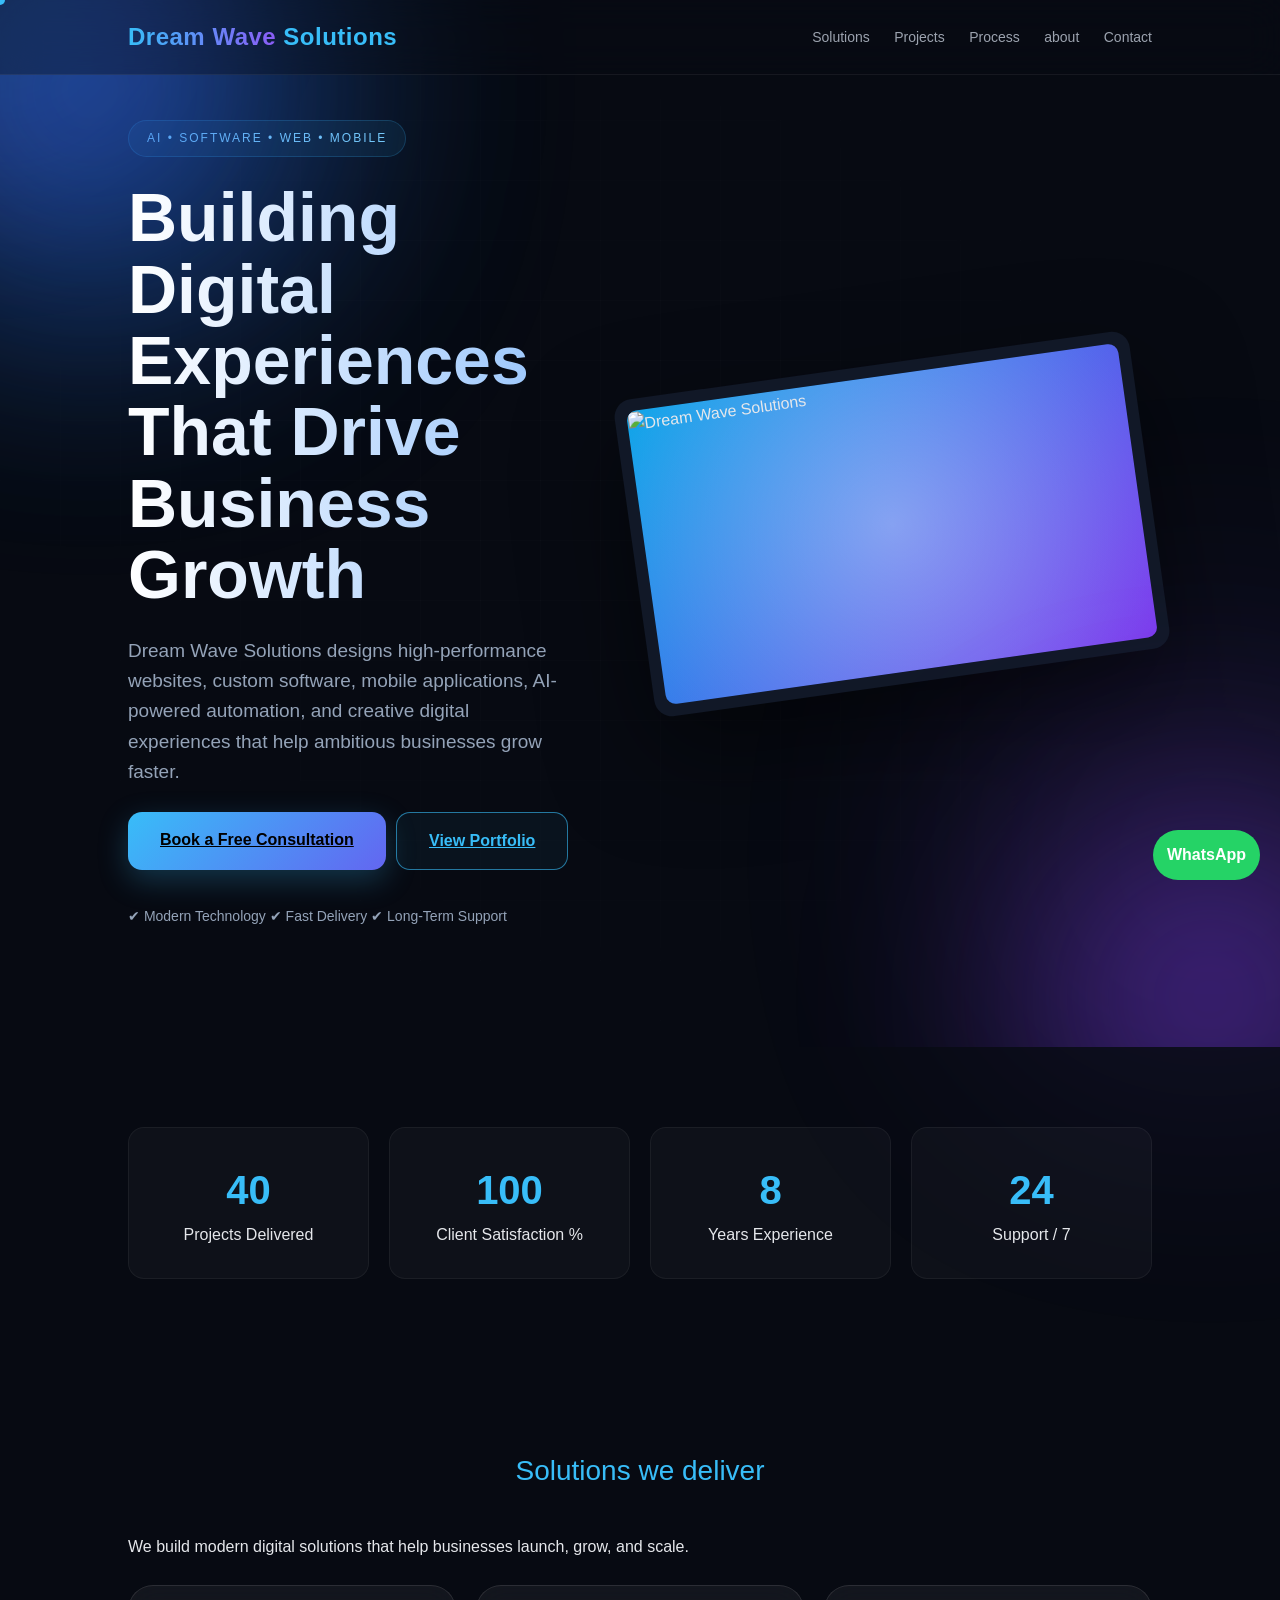
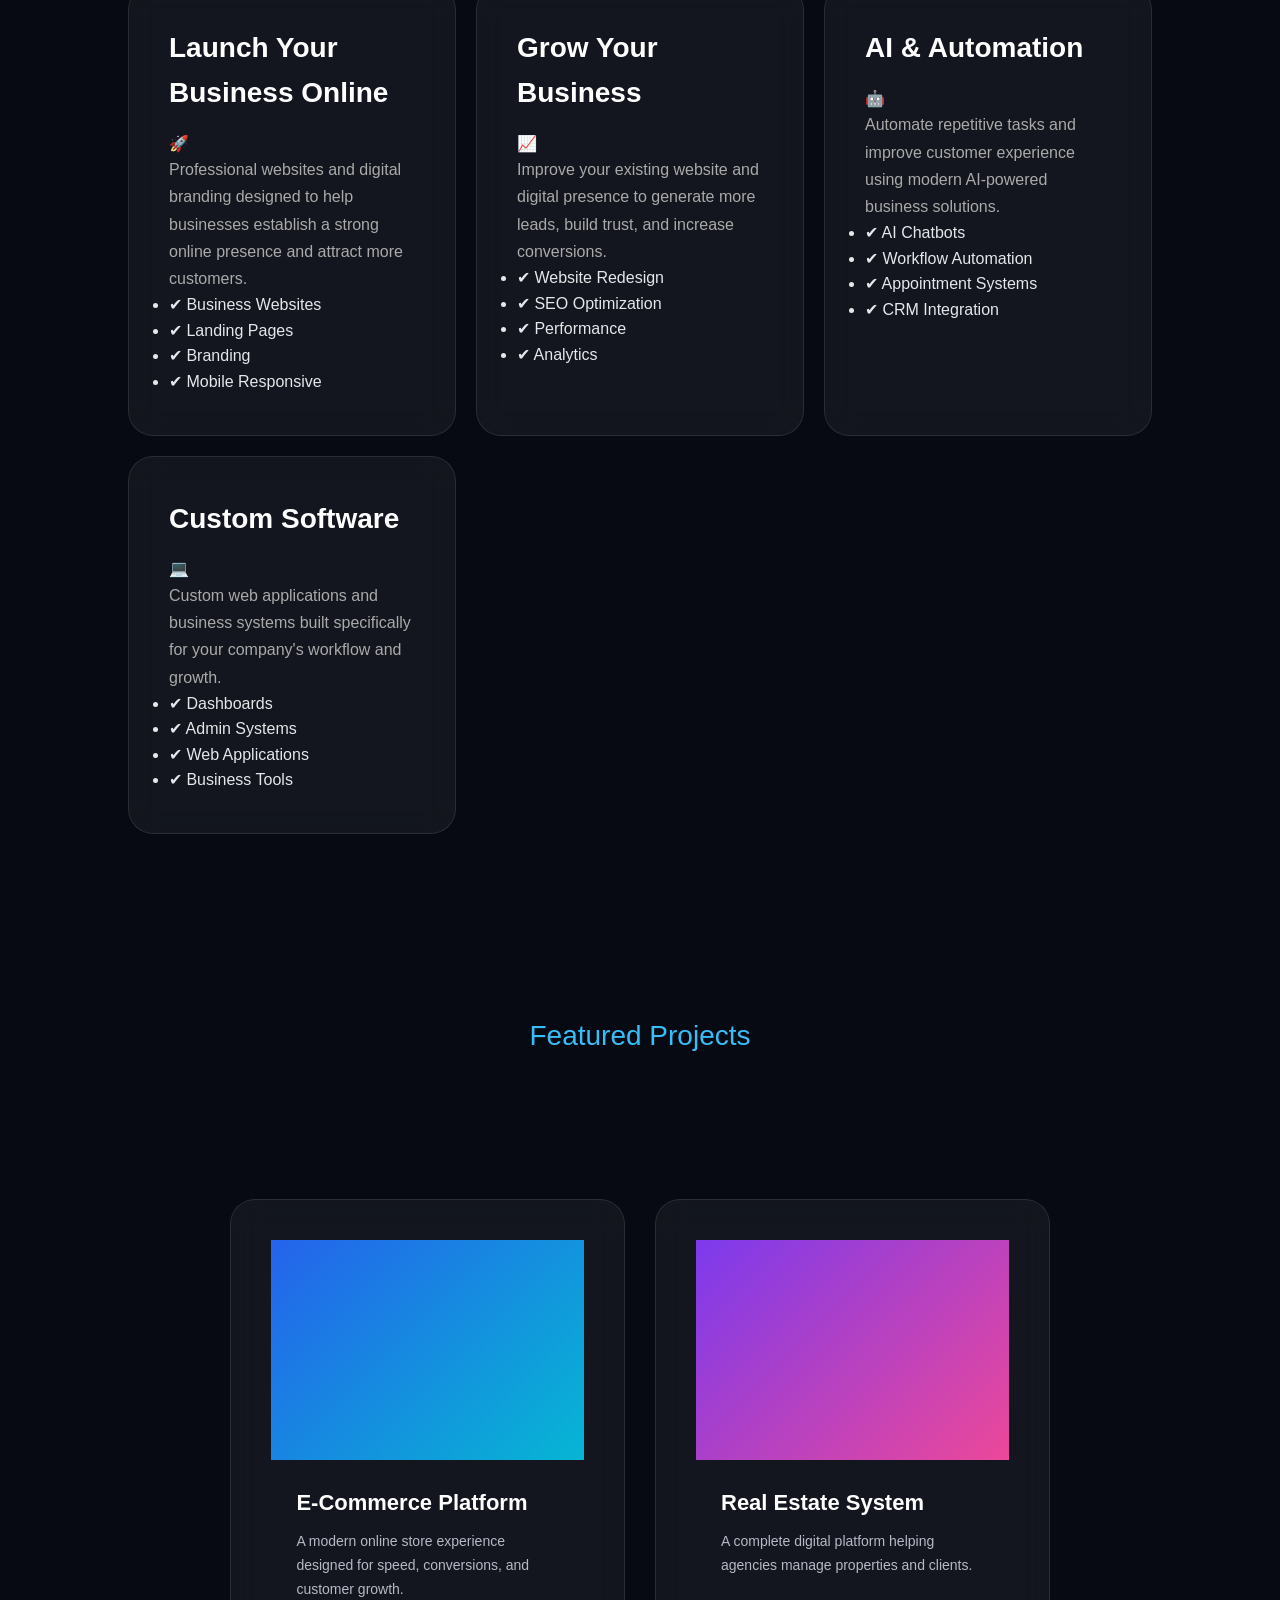
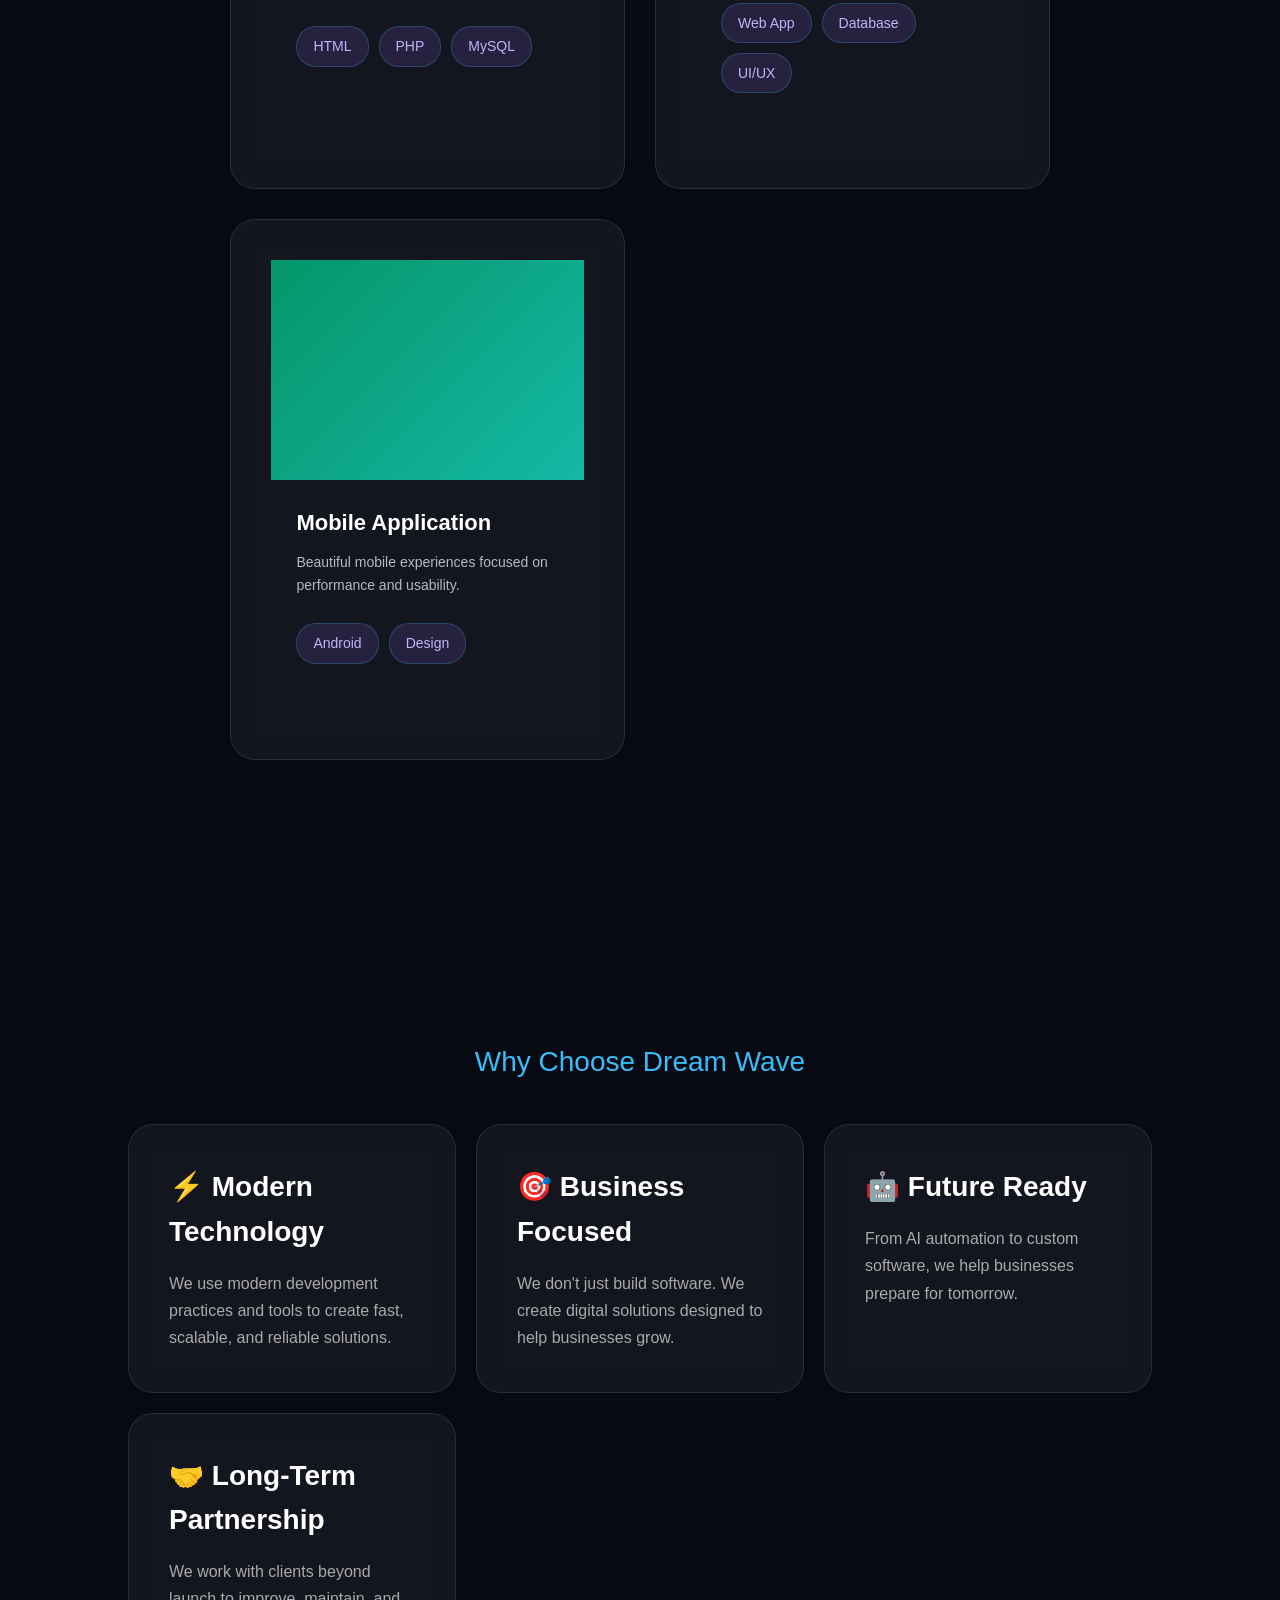
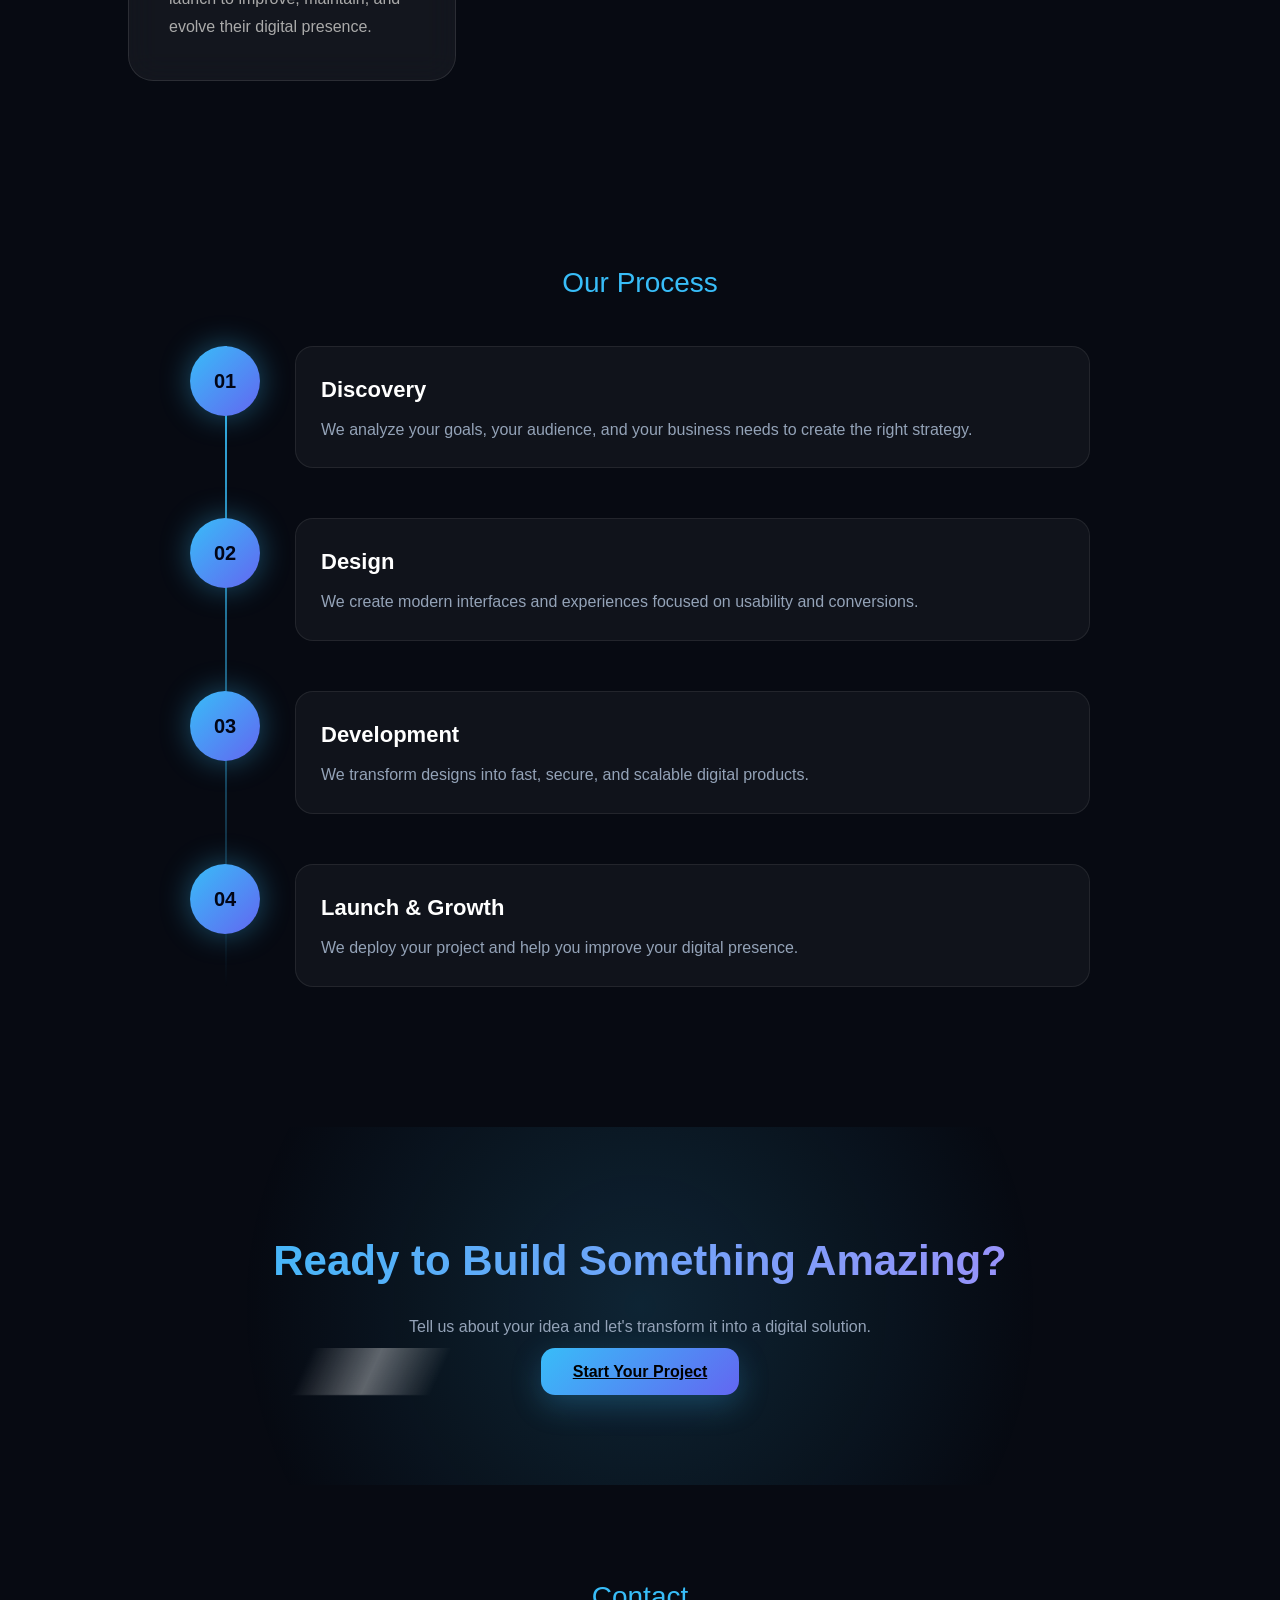
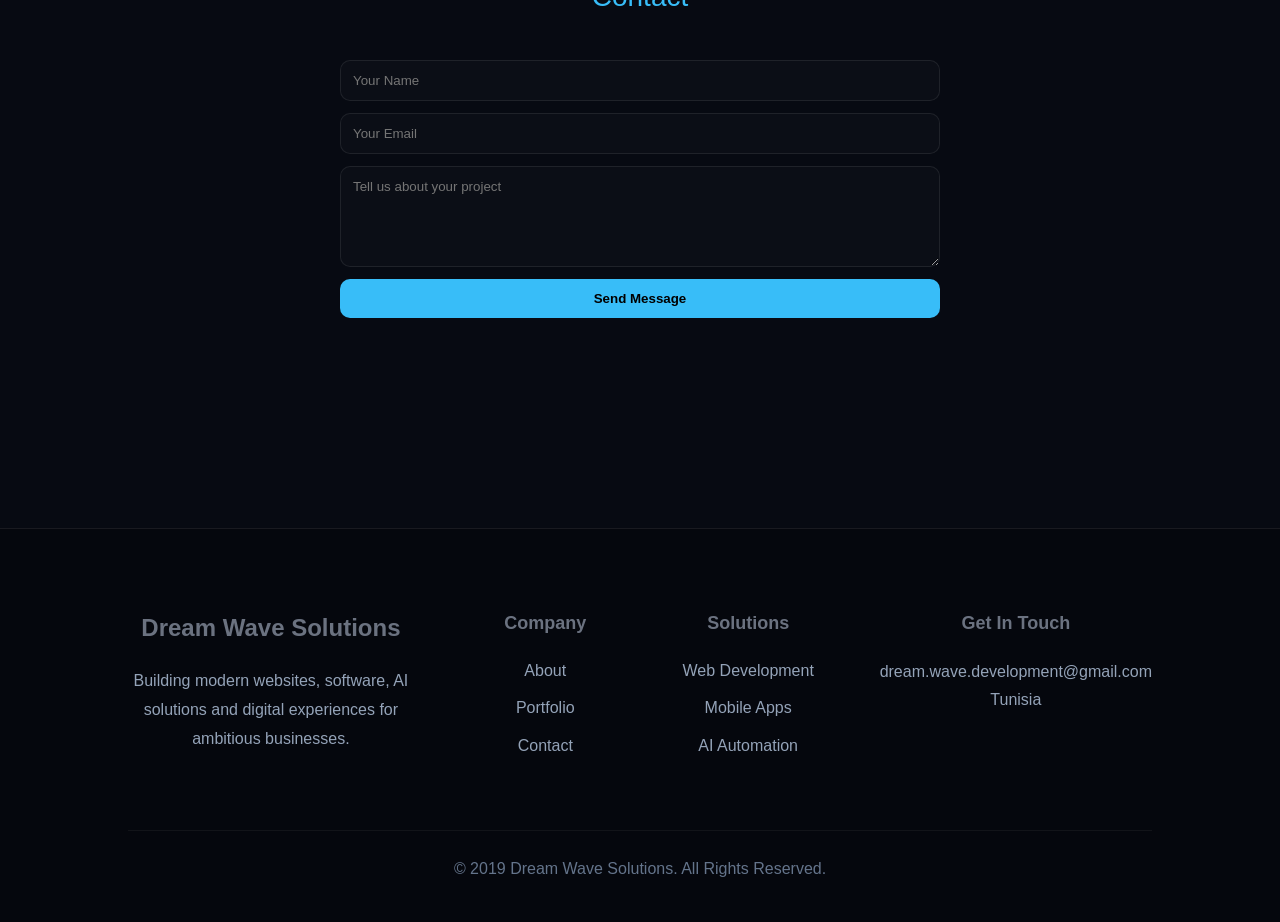
==== commit 5175b4bb: "Update index.html" ====
--- a/index.html
+++ b/index.html
@@ -73,12 +73,12 @@
     <section class="stats">
 
         <div class="stat">
-            <h2 class="count" data-target="40">10</h2>
+            <h2 class="count" data-target="40">40</h2>
             <p>Projects Delivered</p>
         </div>
 
         <div class="stat">
-            <h2 class="count" data-target="100">90</h2>
+            <h2 class="count" data-target="100">100</h2>
             <p>Client Satisfaction %</p>
         </div>
 
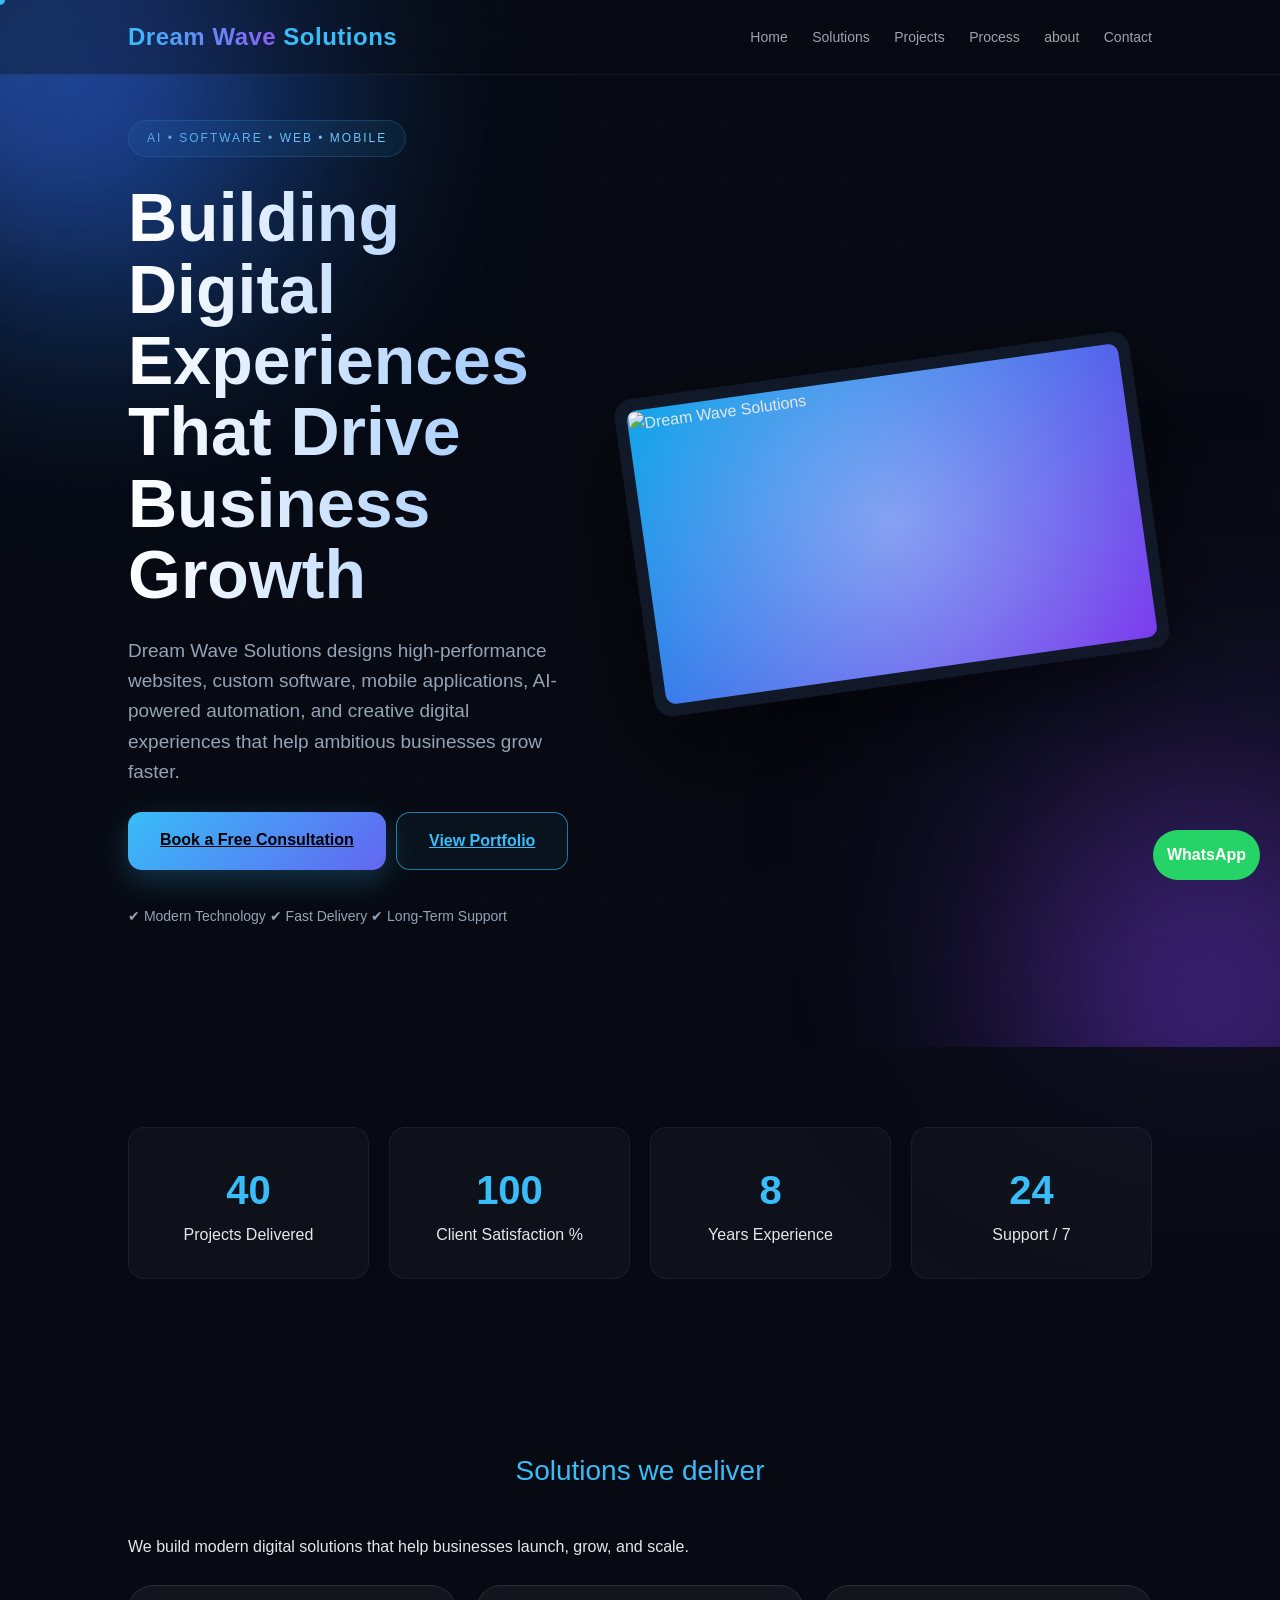
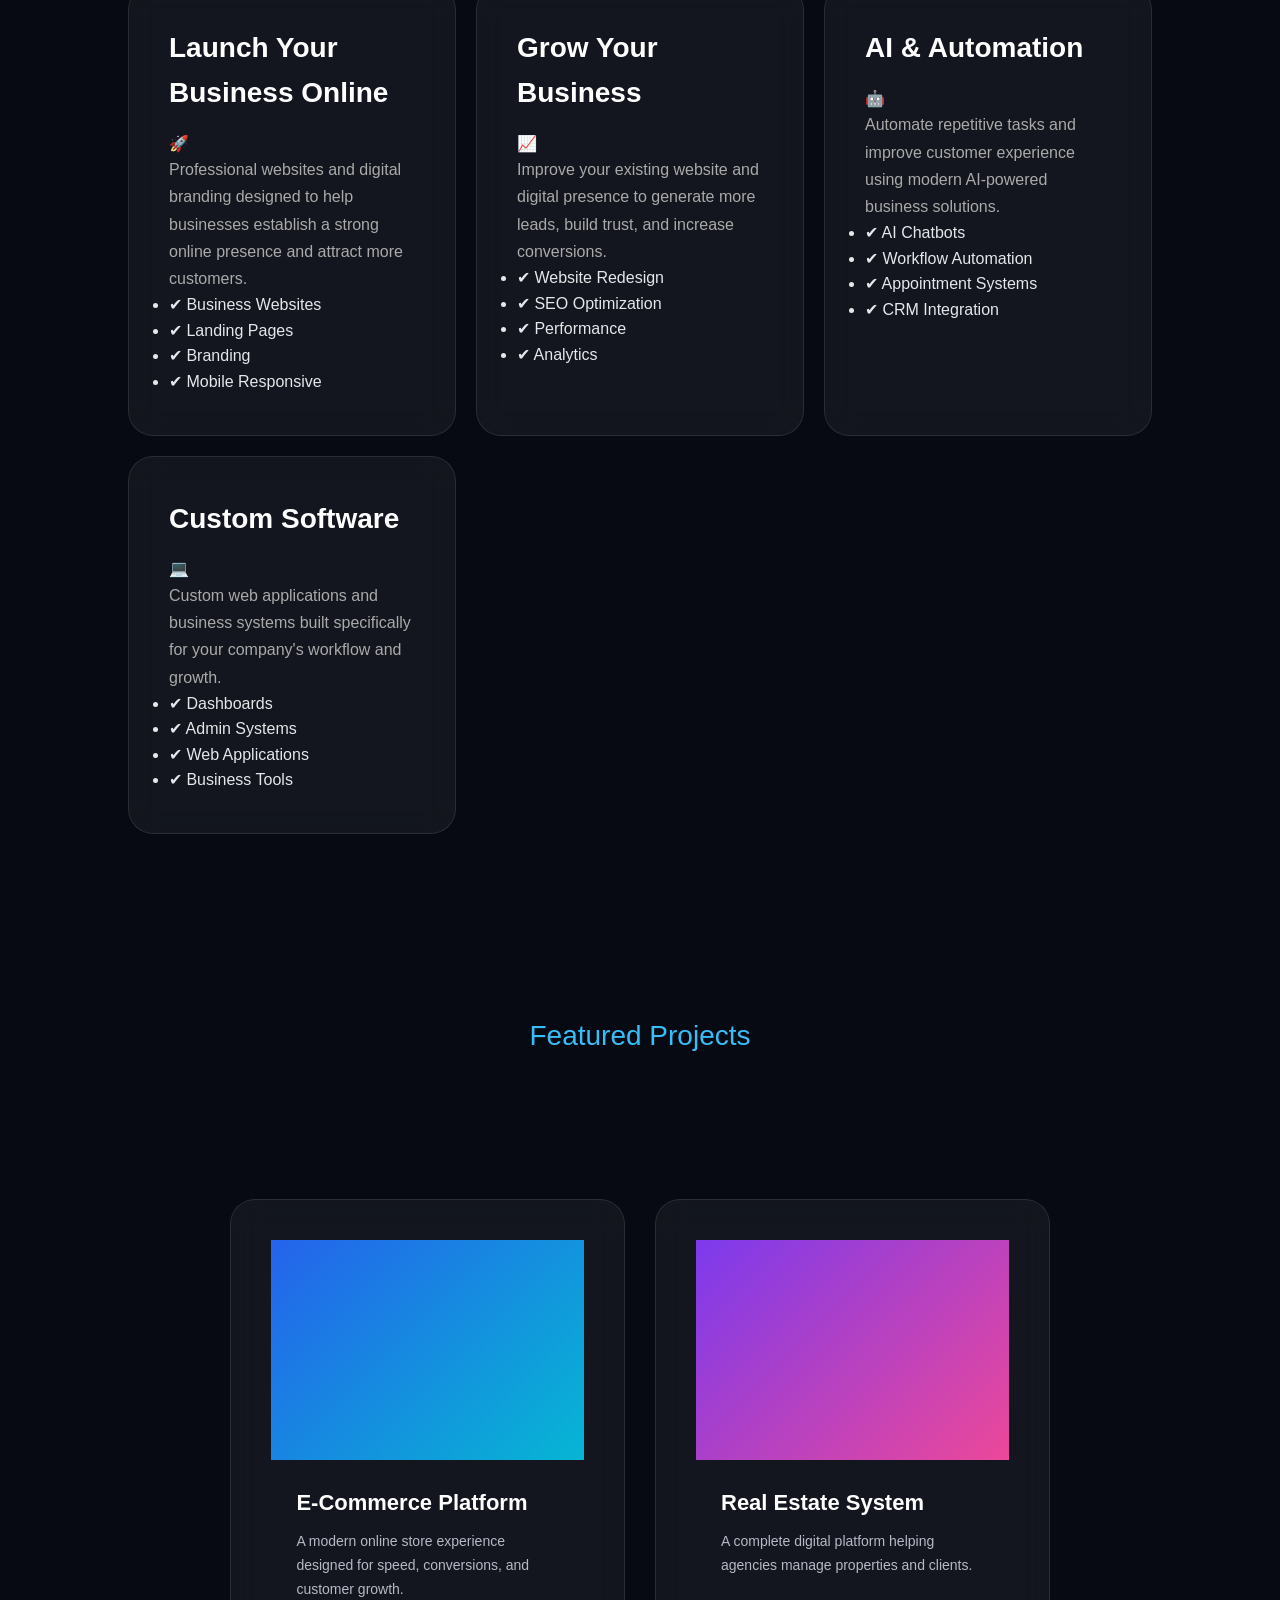
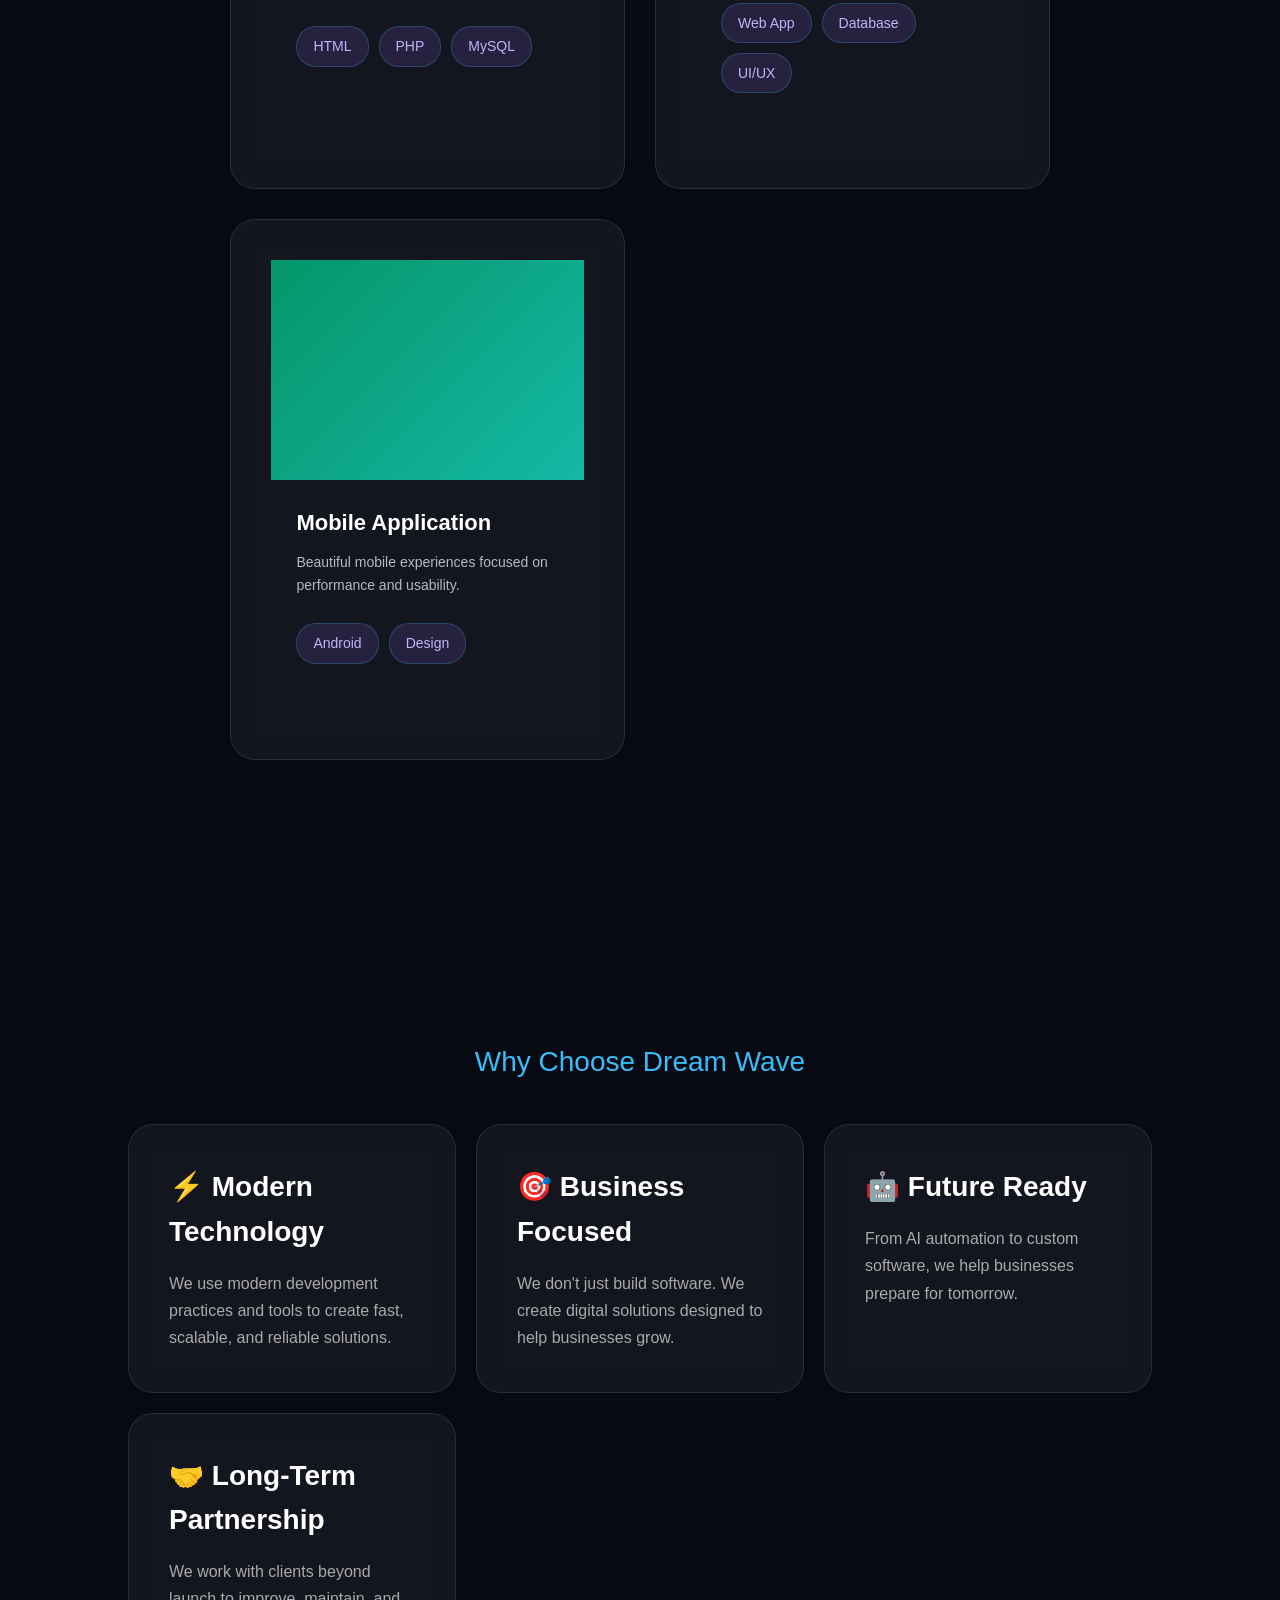
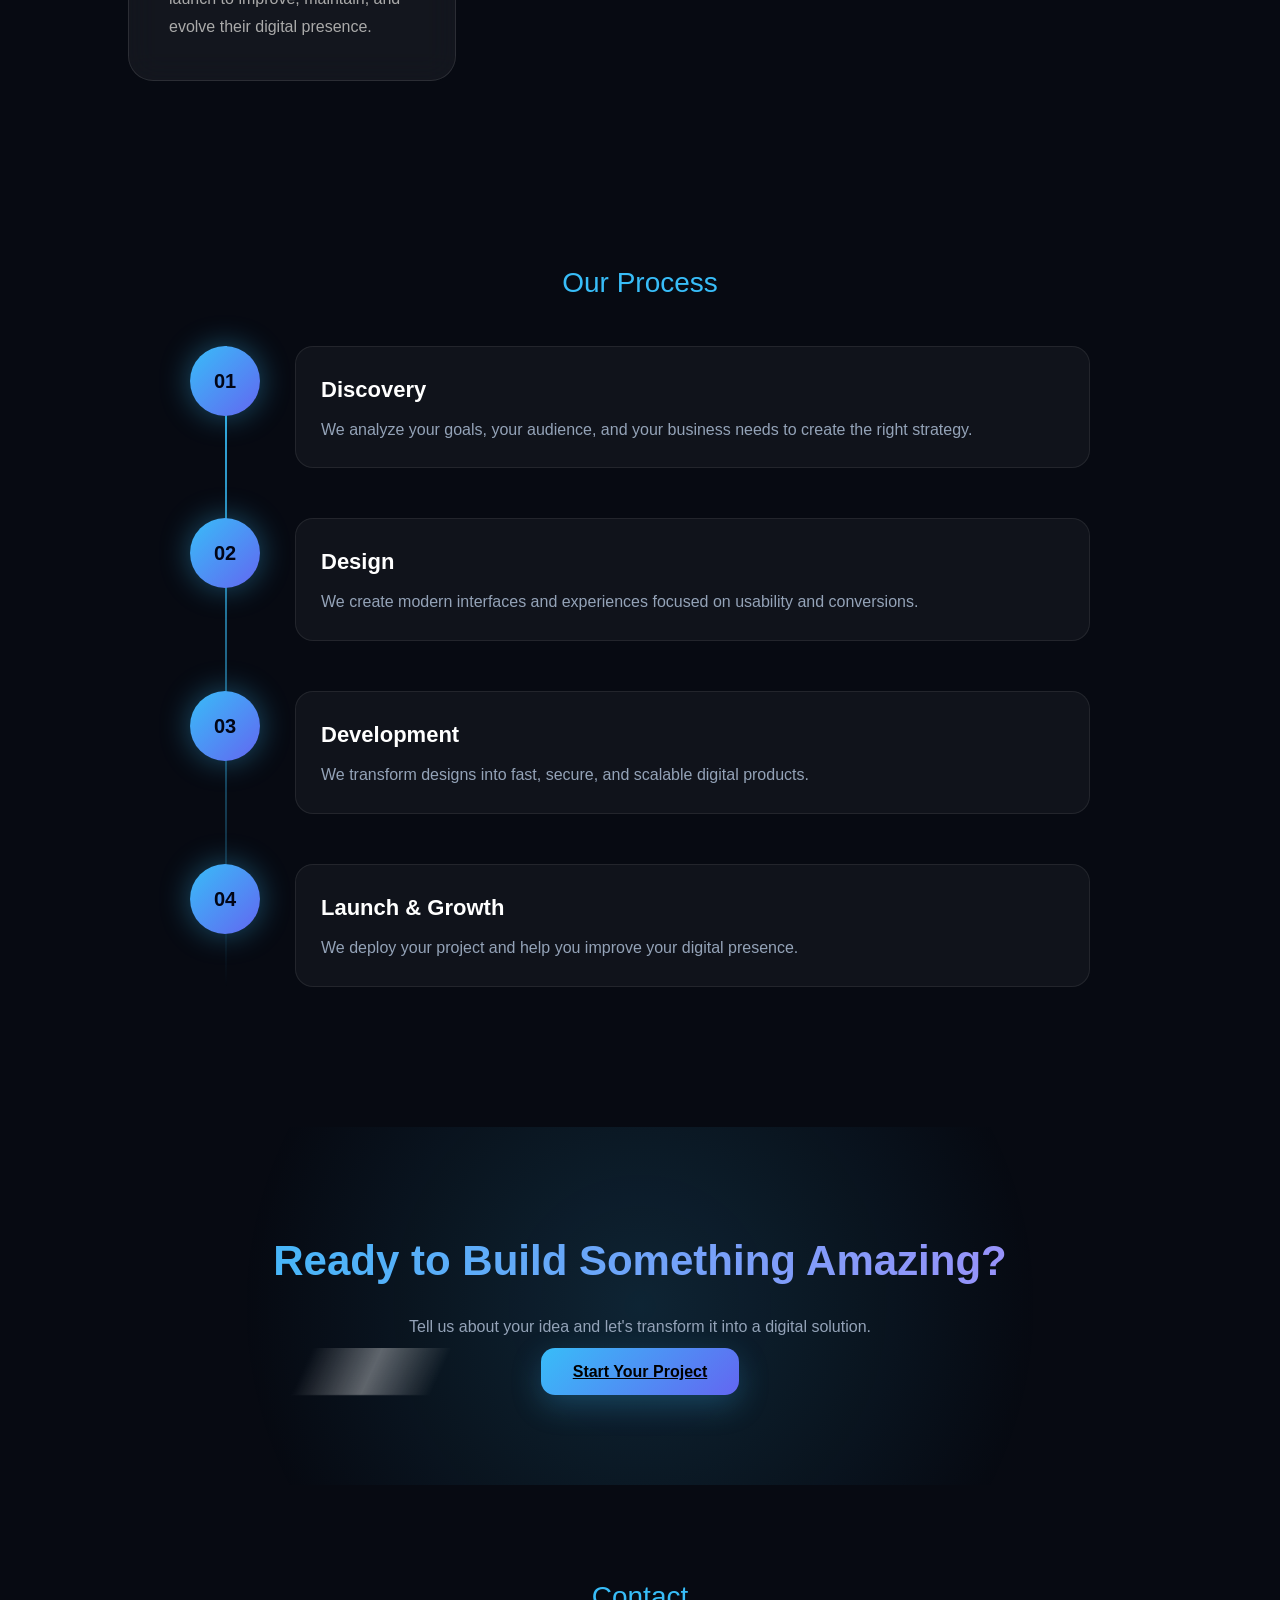
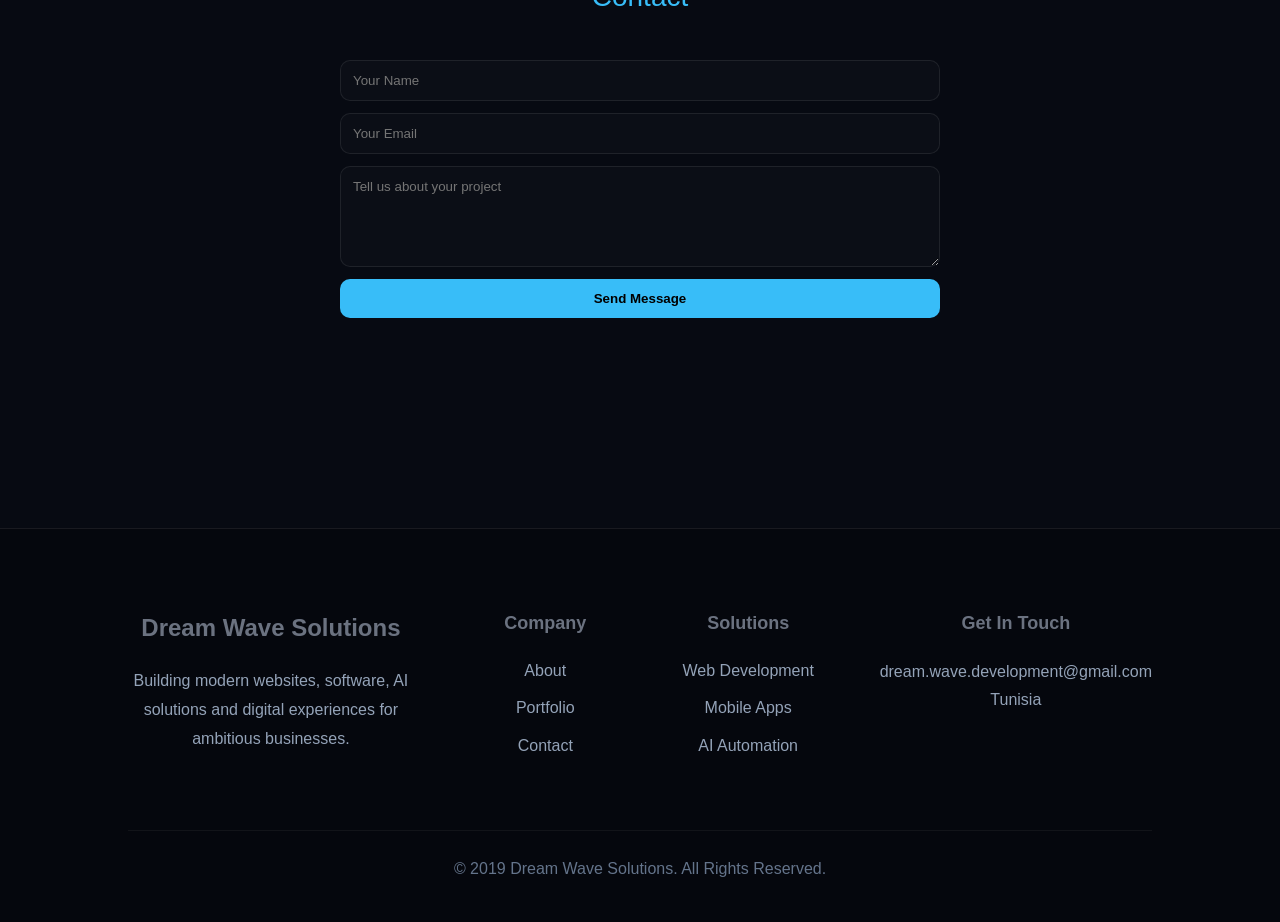
==== commit 78afbfd1: "Update index.html" ====
--- a/index.html
+++ b/index.html
@@ -22,6 +22,7 @@
             <span>Dream Wave</span> Solutions
         </div>
         <div>
+                        <a href="index.html">Home</a>
             <a href="solutions.html" data-section="solutions">Solutions</a>
             <a href="projects.html" data-section="work">Projects</a>
             <a href="process.html" data-section="process">Process</a>
@@ -438,7 +439,7 @@
     <section id="contact">
         <div class="title">Contact</div>
 
-        <form class="contact-box" action="https://formsubmit.co/dreamwavesolutions@gmail.com" method="POST">
+        <form class="contact-box" action="https://formsubmit.co/dream.wave.development@gmail.com" method="POST">
             <input type="hidden" name="_captcha" value="false">
             <input type="hidden" name="_subject" value="New Client Request">
 
